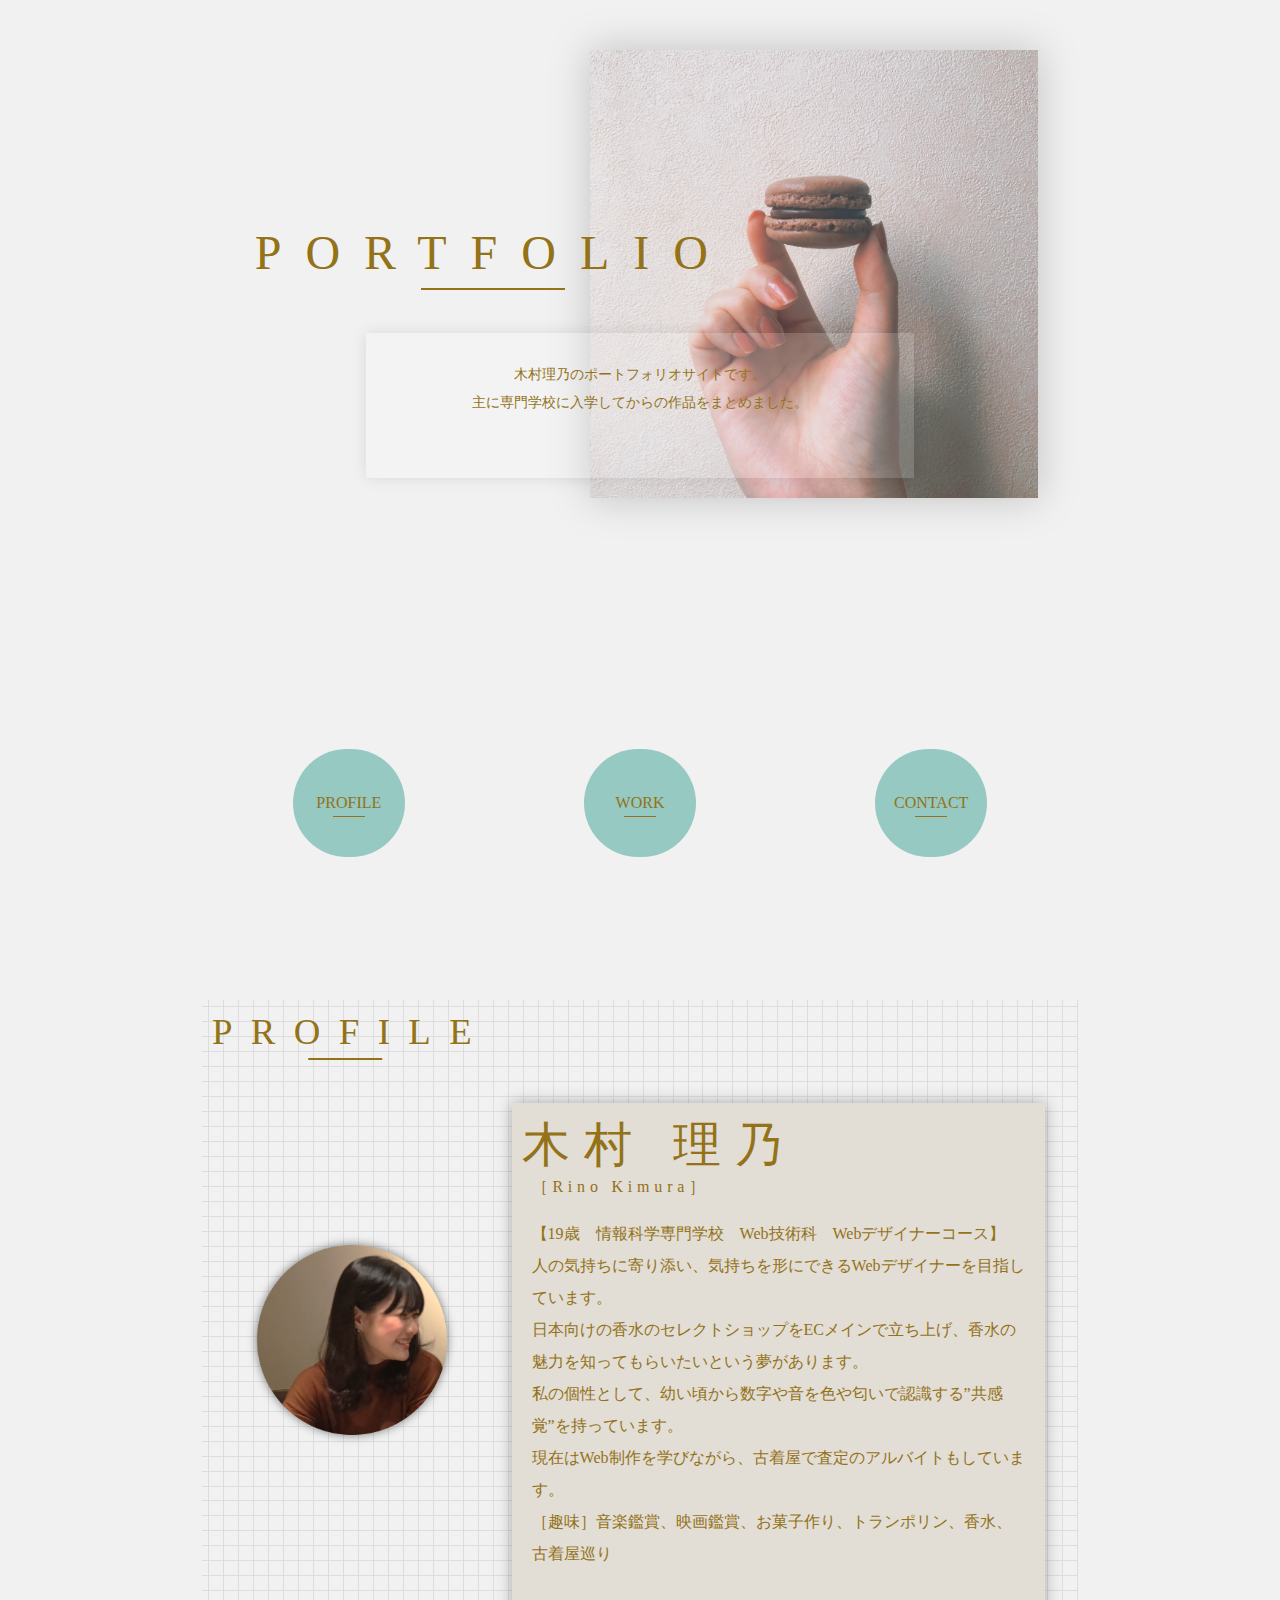
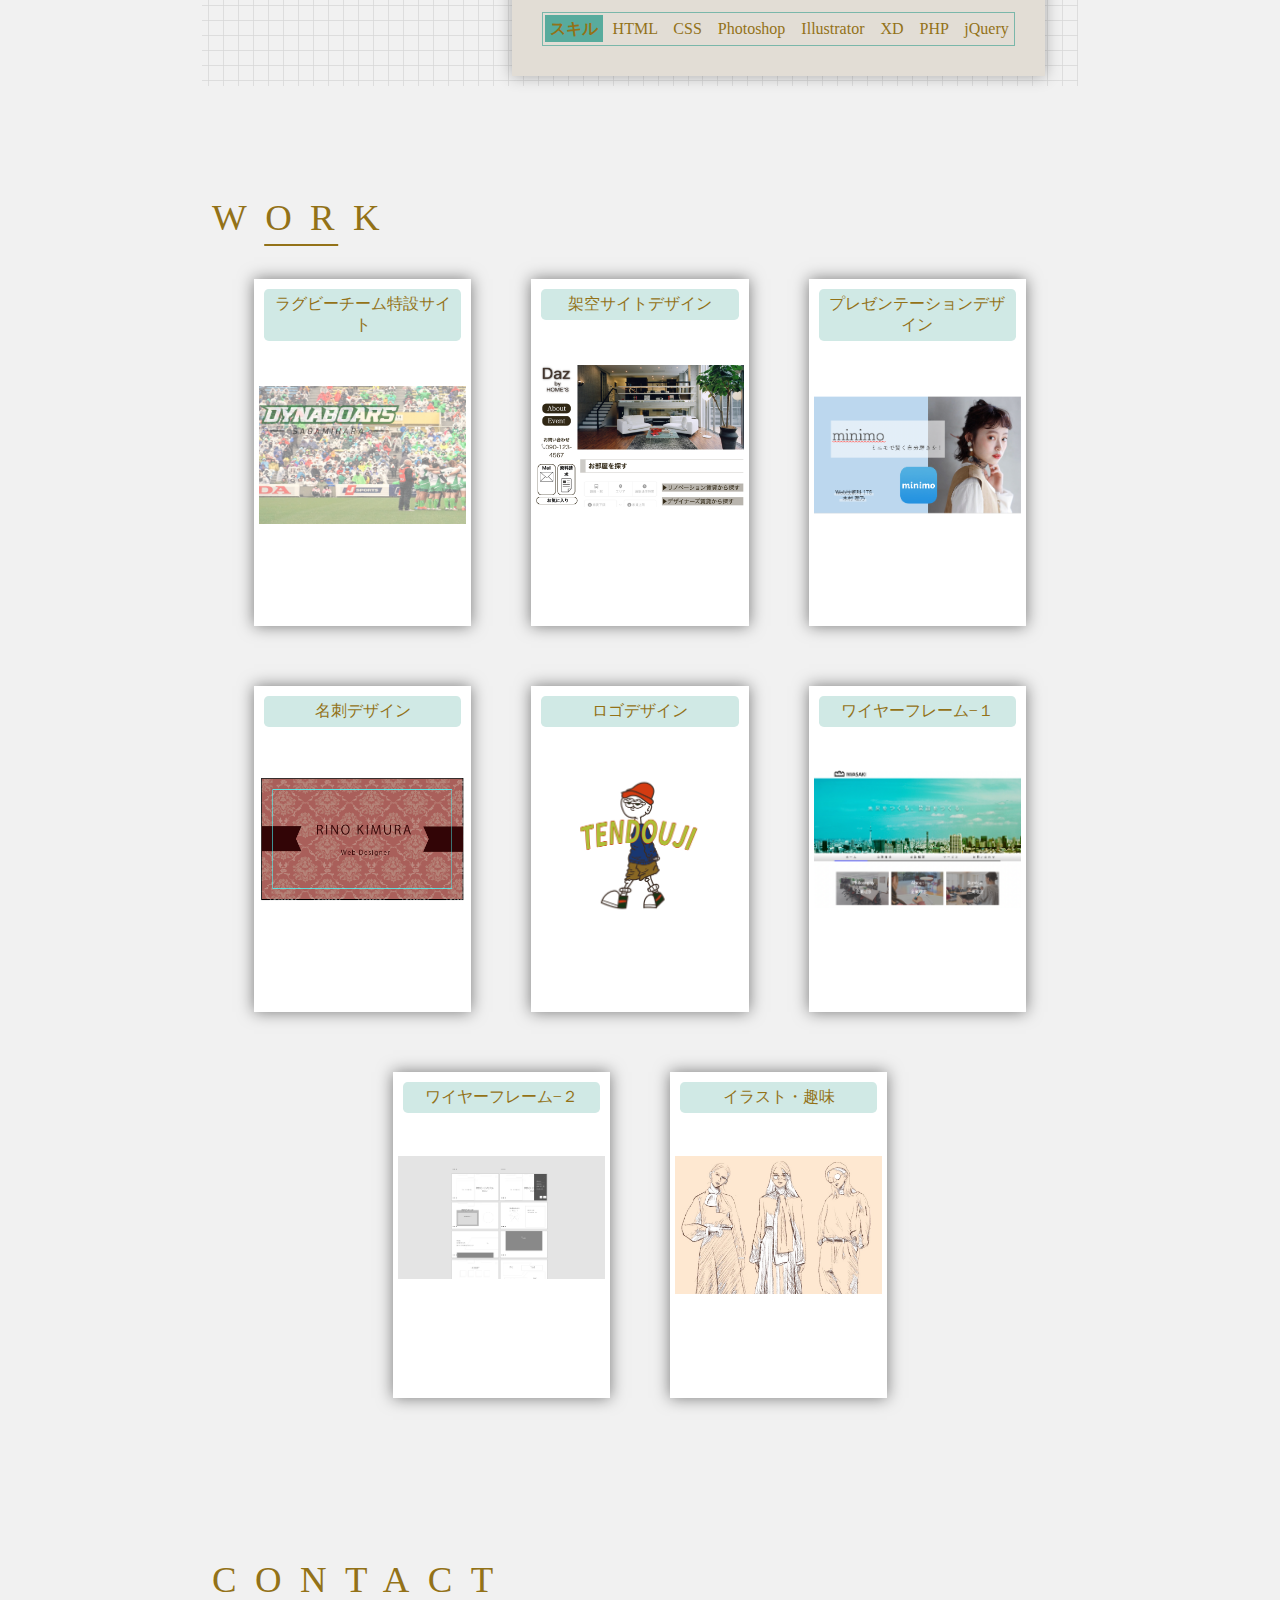
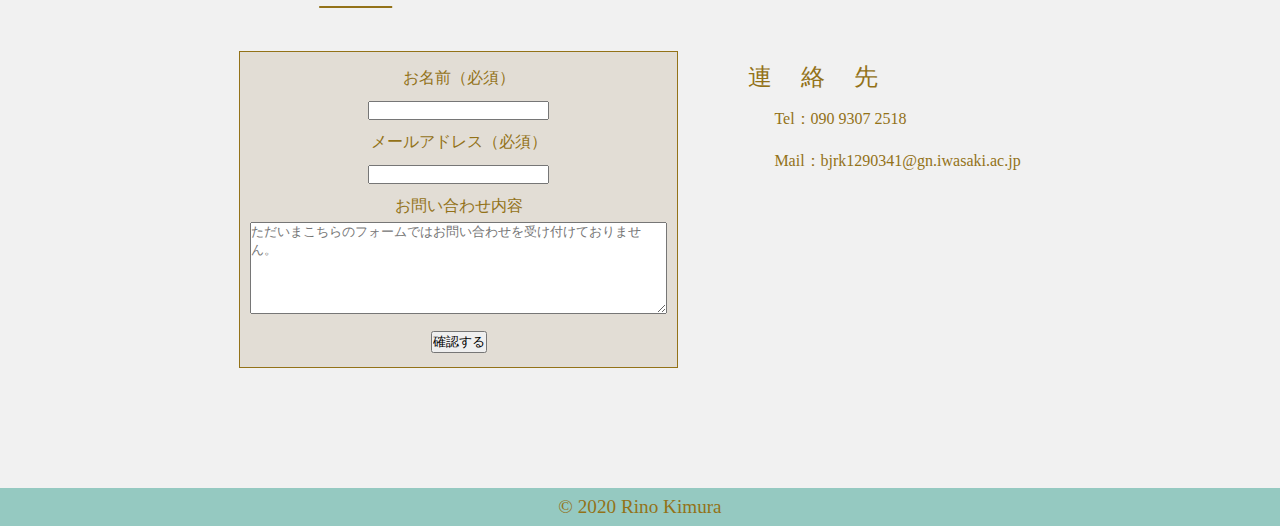
==== index.html @ 0512aa3a "Update index.html" ====
<!DOCTYPE html>
<html lang="ja">

<head>
    <meta charset="UTF-8">
    <title>PORTFOLIO</title>
    <meta name="viewport" content="width=device-width, initial-scale=1.0, maximum-scale=1.0, minimum-scale=1.0">

    <link rel="stylesheet" href="css/style.css" media="screen and (min-width:1024px)">
    <link rel="stylesheet" href="css/medium.css" media="screen and (min-width:480px) and (max-width:1024px)">
    <link rel="stylesheet" href="css/small.css" media="screen and (max-width:480px)">

    <script type="text/javascript" src="js/jquery-3.2.1.min.js"></script>
    <script type="text/javascript">
        $(function() {

            $('.content-box').each(function() {
                $(this).on('click', function() {
                    var target = $(this).data('target');
                    var modal = document.getElementById(target);
                    $(modal).fadeIn();
                    return false;
                });
            });
            $('.js-modal-close').on('click', function() {
                $('.js-modal').fadeOut();
                return false;
            });
        });
        $(function() {
            var topBtn = $('#gotop');
            topBtn.hide();
            $(window).scroll(function() {
                if ($(this).scrollTop() > 100) {
                    topBtn.fadeIn();
                } else {
                    topBtn.fadeOut();
                }
            });

        });
    </script>
</head>

<body>
    <div id="wrap">
        <div id="top">
            <h1>PORTFOLIO</h1>
            <img src="img/top.jpg" alt="トップ画像" class="topimg">
            <div class="top-content">
                <p>木村理乃のポートフォリオサイトです。<br>
                    主に専門学校に入学してからの作品をまとめました。</p>
            </div>
            <nav>
                <p><a href="#profile"><span>PROFILE</span></a></p>
                <p><a href="#work"><span>WORK</span></a></p>
                <p><a href="#contact"><span>CONTACT</span></a></p>

            </nav>
        </div>
        <div id="profile">
            <h2>PROFILE</h2>
            <div id="pimg">
                <img src="img/profile.png" alt="プロフィール画像">
            </div>
            <div id="about">
                <h3>木村 理乃</h3>
                <p class="ruby">［Rino Kimura］</p>
                <section>
                    <p>【19歳　情報科学専門学校　Web技術科　Webデザイナーコース】</p>
                    <p>人の気持ちに寄り添い、気持ちを形にできるWebデザイナーを目指しています。</p>
                    <p>日本向けの香水のセレクトショップをECメインで立ち上げ、香水の魅力を知ってもらいたいという夢があります。</p>
                    <p>私の個性として、幼い頃から数字や音を色や匂いで認識する”共感覚”を持っています。</p>
                    <p>現在はWeb制作を学びながら、古着屋で査定のアルバイトもしています。</p>
                    <p><span>［趣味］</span>音楽鑑賞、映画鑑賞、お菓子作り、トランポリン、香水、古着屋巡り</p><br>
                    <p class="skill"><strong class="min">スキル</strong>HTML　CSS　Photoshop　Illustrator　XD　PHP　jQuery</p>
                </section>
            </div>
        </div>
        <div id="work">
            <h2>WORK</h2>
            <div class="content">
                <div class="content-box" data-target="modal01">
                    <p>ラグビーチーム特設サイト</p>
                    <div class="content-item1">
                    </div>
                </div>
                <div class="content-box" data-target="modal02">
                    <p>架空サイトデザイン</p>
                    <div class="content-item2">
                    </div>
                </div>
                <div class="content-box" data-target="modal03">
                    <p>プレゼンテーションデザイン</p>
                    <div class="content-item3">
                    </div>
                </div>
                <div class="content-box" data-target="modal04">
                    <p>名刺デザイン</p>
                    <div class="content-item4">
                    </div>
                </div>
                <div class="content-box" data-target="modal05">
                    <p>ロゴデザイン</p>
                    <div class="content-item5">
                    </div>
                </div>
                <div class="content-box" data-target="modal06">
                    <p>ワイヤーフレーム−１</p>
                    <div class="content-item6">
                    </div>
                </div>
                <div class="content-box" data-target="modal07">
                    <p>ワイヤーフレーム−２</p>
                    <div class="content-item7">
                    </div>
                </div>
                <div class="content-box" data-target="modal08">
                    <p>イラスト・趣味</p>
                    <div class="content-item8">
                    </div>
                </div>
            </div>
        </div>
        <!--モーダルウィンドウ-->
        <div class="modal js-modal" id="modal01">
            <div class="modal__bg js-modal-close"></div>
            <div class="modal__content">
                <div class="modal__sub">
                    <h4>プロラグビーチームの特設サイト</h4>

                    <p>三菱重工ダイナボアーズ様にご依頼頂き、学生三人で制作しました。</p>
                    <hr>
                    <p class="subtitle">■　コンセプト　■</p>
                    <p>「今後のラグビー界を盛り上げるには」「観客動員数を増やすには」といったテーマで意見交換を行い、<strong>“若年層がラグビーを知りたくなるサイト”</strong>というコンセプトで制作を行いました。</p>
                    <p class="subtitle">■　意識したこと　■</p>
                    <p>実際に練習現場を見学させて頂き、選手に直接取材を行うなど、出来るだけ現場の雰囲気を直接知ることを心がけました。
                        <br>”仕事”として取材からウェブ制作を行ったことで働く自分の姿がはっきりと見え、この制作を通して、Webデザイナーになりたいと思うようになりました。</p>
                    <p class="caution">＊スクリーンショットが長いので是非リンク先でご覧ください</p>
                    <p><a href="http://dynaboarsiwasaki.com/">サイトへ移動</a></p>
                    <aside>
                        制作期間：約1ヶ月（サイト制作のみで合計４０時間）<br>
                        使用ソフト：PhotoScape X <br>
                        エディター：Brackets
                    </aside>
                </div>
                <div class="modal__img dyna">
                    <img src="img/dynascs.png" alt="">
                </div>

            </div>
        </div>
        <div class="modal js-modal" id="modal02">
            <div class="modal__bg js-modal-close"></div>
            <div class="modal__content">
                <div class="modal__sub">
                    <h4>架空不動産物件紹介サイト</h4>

                    <p>初めて制作した架空の不動産のホームページです。
                        <br>デザイナーズ物件をメインに取り扱う会社であると想定して作りました。</p>
                    <hr>
                    <p class="subtitle">■　コンセプト　■
                    </p>
                    <p>デザイナーズ物件に対して敷居が高い、高級なイメージがありますが賃貸で一人暮らしの価格帯をおすすめしたかったのでカジュアルな雰囲気に仕上げました。</p>
                    <p class="subtitle">■　頑張ったこと　■</p>
                    <p>大手不動産会社のホームページだけでなく様々なジャンルの不動産紹介サイトを見て研究し、膨大な情報を見やすく、興味を引けるようなデザインを目指しました。</p>

                    <p><a href="sample-site/index.html">HTMLを開く</a></p>

                    <aside>制作期間：3日<br>
                        使用ソフト：PhotoShop　<br>Illustrator
                        エディター：Brackets
                    </aside>
                </div>
                <div class="modal__img sample-site"></div>
            </div>
        </div>
        <div class="modal js-modal" id="modal03">
            <div class="modal__bg js-modal-close"></div>
            <div class="modal__content">
                <div class="modal__sub">
                    <h4>プレゼンスライドデザイン</h4>

                    <p>「ミニモ」（安くサロン予約ができるサービス）のプレゼンテーションのために制作したものです。
                        <br>ヘビーユーザーの私が是非、お勧めしたい部分をわかりやすくまとめました。</p>
                    <hr>
                    <p class="subtitle">■　意識したこと　■</p>
                    <p>スライドはあくまで補助であり、情報を端的に、効率よく表示することを意識して作りました。
                        <br>”気付き”を一筋の光のように再現してみたり、言葉とデザインの共通性、再現にも着目し、デザインしました。</p>
                    <p><a href="presentation.pdf"> PDFで開く</a></p>

                    <aside>制作期間：１週間
                        使用ソフト：PhotoShop　Illustrator　PowerPoint
                    </aside>
                </div>
                <div class="modal__img presen"></div>
            </div>
        </div>
        <div class="modal js-modal" id="modal04">
            <div class="modal__bg js-modal-close"></div>
            <div class="modal__content">
                <div class="modal__sub">
                    <h4>名刺デザイン</h4>

                    <p>ウェブデザイナーとして働く自分を想定し、<br>イギリスの紅茶の缶をイメージした名刺をデザインしました。</p>
                    <hr>
                    <p class="subtitle">■　込めた思い　■</p>
                    <p>デザインは、視覚的なものではありますが色や形などから連想される香りや情景、空気感などを伝えられるものだと思っています。<br>紅茶の缶の蓋を開けて香りを楽しみたいと思うように、名刺を見て、もっと私を知りたいと思っていただけたらいいなという思いでデザインしました。</p>

                    <aside>制作期間：２時間程度<br>
                        使用ソフト：Illustrator</aside>
                </div>
                <div class="modal__img meishi"></div>
            </div>
        </div>
        <div class="modal js-modal" id="modal05">
            <div class="modal__bg js-modal-close"></div>
            <div class="modal__content">
                <div class="modal__sub">
                    <h4>ロゴデザイン</h4>

                    <p>私の好きなバンドのロゴとオリジナルキャラクターを作りました。</p>
                    <hr>
                    <p class="subtitle">■　難しかったこと　■</p>
                    <p>Illustratorを使ってイラストを書くのがこんなに大変だと思っておらず、線の隙間や、洋服のしなやかな曲線を表現するのが難しかったです。
                        <br>ビビットよりな色を多めに使うために、トーンの調整を行い、統一感が出るよう意識しました。</p>

                    <aside>制作期間：４時間程度<br>
                        使用ソフト：Illustrator</aside>
                </div>
                <div class="modal__img logo"></div>
            </div>
        </div>
        <div class="modal js-modal" id="modal06">
            <div class="modal__bg js-modal-close"></div>
            <div class="modal__content">
                <div class="modal__sub">
                    <h4>サイトデザイン<br>（ワイヤーフレーム）</h4>

                    <p>架空の会社のホームページをデザインし、ワイヤーフレームを制作しました。</p>
                    <hr>
                    <p class="subtitle">■　意識したこと　■</p>
                    <p>納品することを想定しながら、
                        ズレが無いよう細かくガイドを設定し、レイヤーのグループ分けなど他の人から見てもわかりやすい構成で作ることを心がけました。</p>
                    <p class="subtitle">■　気づいたこと　■</p>
                    <p>今までのわたしのサイト制作は、なんとなくデザインし、なんとなくコーディングしており、余白への意識が薄かったと実感しました。</p>

                    <aside>制作期間：1ヶ月（作業時間は１０時間程度）<br>
                        使用ソフト：Photoshop</aside>
                </div>
                <div class="modal__img wireframe"></div>
            </div>
        </div>
        <div class="modal js-modal" id="modal07">
            <div class="modal__bg js-modal-close"></div>
            <div class="modal__content">
                <div class="modal__sub">
                    <h4>サイトデザイン<br>（ワイヤーフレーム）</h4>
                    <hr>
                    <p>ポートフォリオサイトの初期のデザイン案です。<br>モバイルの普及率が高まっていく中で、スマートフォンでサイトを見ることを想定し、モバイル版をメインにデザインしました。</p>
                    <p class="subtitle">■　難しかったこと　■</p>
                    <p>レスポンシブを意識して作りましたが、見やすさ、使いやすさなどうまくいかな部分が多く、まだまだ知識も理解も不足していると実感しました。
                        <br>これに沿って作ればレスポンシブになるというフレームをまずつかみ、慣れてきたら自分なりの表現でレスポンシブサイトを手掛けられたらなと思っています。</p>

                    <aside>制作期間：２週間<br>
                        使用ソフト：Photoshop　XD</aside>
                </div>
                <div class="modal__img xd">
                    <img src="img/xdscs.png" alt="">
                    <img src="img/xdpc.png" alt="">
                </div>
            </div>
        </div>
        <div class="modal js-modal" id="modal08">
            <div class="modal__bg js-modal-close"></div>
            <div class="modal__content">
                <div class="modal__sub">
                    <h4>趣味</h4>
                    <hr>

                    <p class="subtitle">　■　絵を描くこと　■</p>
                    <p>iPhoneで好きなモデルさんをイメージしながら指描きで制作しました。<br>３人とも系統は違いますが私の憧れなので描いてい楽しかったです。
                        使用ソフト：アイビスペイント</p>

                    <p class="subtitle">■　お菓子を作ること　■</p>
                    <p>特にマカロンが大好きなのですが繊細なお菓子なので完璧に仕上げるのが難しく、試行錯誤しながら、すでに40回はチャレンジしています。<br>温度・湿度を考慮しながら毎度少しずつレシピを変えたり、反省点や次に生かせることをまとめたレシピノートを作っています。</p>

                    <p class="subtitle">■　香水　■</p>
                    <p>今はまだたくさん持っているわけではありませんが今後、香水のための大きいショーケースを買ってコレクションするのが夢です。<br>この写真はディプティックというブランドの香水です。<br>爽快感がありながらもどこか影のある、物憂げなこの香水の香りを再現するために彩度は低めにしました。</p>
                </div>
                <div class="modal__img hobby">
                    <img src="img/hobby.JPG" width="400" height="400" alt="">
                    <img src="img/hobby2.jpg" width="400" height="400" alt="">
                    <img src="img/hobby3.JPG" width="400" height="400" alt="">
                </div>
            </div>
        </div>

        <div id="contact">
            <h2>CONTACT</h2>
            <div id="contact-content">
                <div class="form">
                    <form action="#">
                        <p><label>お名前（必須）<br>
                                <input type="text" name="name" required></label></p>
                        <p><label>メールアドレス（必須）<br>
                                <input type="email" name="mail" required></label></p>
                        <p><label>お問い合わせ内容<br>
                                <textarea name="comment" rows="6" cols="50" placeholder="ただいまこちらのフォームではお問い合わせを受け付けておりません。"></textarea></label></p>
                        <p><input type="submit" value="確認する"></p>
                    </form>
                </div>
                <div id="adress">
                    <p class="adtitle">連絡先</p>

                    <p class="adcontent">Tel：090 9307 2518</p>
                    <p class="adcontent">Mail：bjrk1290341@gn.iwasaki.ac.jp</p>

                </div>
            </div>
        </div>
        <div id="gotop">
            <a href="#top"> 〉</a>
        </div>
    </div>

    <footer>
        <p class="copyright">&copy; 2020 Rino Kimura</p>
    </footer>
</body></html>
---- css/style.css ----
@charset"utf-8";



/*リセット*/
* {
    margin: 0;
    padding: 0;
}

html {
    scroll-behavior: smooth
}

body {
    background-color: #f1f1f1;
    color: #937218;
    font-family: 'Times New Roman';
}



/*中枠*/
#wrap {
    margin: 0 15%;
}

/*トップページ設定*/
#top {
    height: 100vh;
    position: relative;
}

.topimg {
    display: block;
    position: absolute;
    right: 0;
    width: 50%;
    height: auto;
    margin: 50px;
    filter: drop-shadow(0px 0px 20px rgba(0, 0, 0, .2));

}

h1 {
    width: auto;
    position: absolute;
    z-index: 10;
    top: 25vh;
    left: 7%;
    font-size: 3em;
    font-weight: 100;
    letter-spacing: 0.5em;
}

h1:before {
    content: '';
    position: absolute;
    left: 50%;
    bottom: -10px;
    display: inline-block;
    width: 3em;
    height: 2px;
    -moz-transform: translateX(-50%);
    -webkit-transform: translateX(-50%);
    -ms-transform: translateX(-50%);
    transform: translate(-50%);
    background-color: #937218;
}

.top-content {
    position: relative;
    z-index: 100;
    width: 60%;
    height: 15%;
    top: 37vh;
    background-color: rgba(255, 255, 255, 0.15);
    text-align: center;
    font-size: 0.9em;
    margin: 0 auto;
    padding: 5px;
    box-shadow: 0px 0px 15px rgba(0, 0, 0, .1);

}

.top-content p {
    position: relative;
    margin-top: 4%;
    font-family: 'ヒラギノ明朝 Pro W3';
    line-height: 2em;
}

nav {
    position: relative;
    top: 66vh;
    height: 8em;
    line-height: 6.8em;
    display: flex;
    justify-content: center;
    padding: 0;
    margin: 0;
}

nav p {
    position: relative;
    text-align: center;
    background-color: rgba(54, 159, 142, 0.49);
    width: 7em;
    margin: 10px 10%;
    border-radius: 5em;

}

nav p:hover {
    background-color: rgba(49, 88, 82, 0.49);
    transition: 0.5s;
    filter: drop-shadow(0px 0px 8px rgba(0, 0, 0, .3));
}

nav a {
    text-decoration: none;
    color: #937218;
}

nav p :before {
    content: '';
    position: absolute;
    left: 50%;
    bottom: 37%;
    display: inline-block;
    width: 2em;
    height: 1px;
    -moz-transform: translateX(-50%);
    -webkit-transform: translateX(-50%);
    -ms-transform: translateX(-50%);
    transform: translate(-50%);
    background-color: #937218;

}

/*プロフィール設定*/
#profile {
    margin: 100px 10px 10px 10px;
    padding: 10px;
    background-image: url(../img/aboutbgi.png);
}

h2 {
    position: relative;
    font-size: 2.3em;
    font-weight: 100;
    letter-spacing: 0.5em;
    display: inline;
}

h2:before {
    content: '';
    position: absolute;
    left: 48%;
    bottom: -20%;
    display: inline-block;
    width: 2em;
    height: 2px;
    -moz-transform: translateX(-50%);
    -webkit-transform: translateX(-50%);
    -ms-transform: translateX(-50%);
    transform: translate(-50%);
    background-color: #937218;

}

#profile img {
    display: block;
    position: absolute;
    left: 20%;
    transform: translateY(100%);
    width: 15%;
    filter: drop-shadow(0px 0px 5px rgba(0, 0, 0, .5));
}


#about {
    background-color: #e2ddd5;
    width: 60%;
    height: 65%;
    position: relative;
    left: 35%;
    padding: 10px;
    margin-top: 50px;
    box-shadow: 0px 0px 15px rgba(0, 0, 0, .3);

}

h3 {
    font-family: 'ヒラギノ明朝 Pro W3';
    font-weight: 100;
    font-size: 3em;
    letter-spacing: 0.3em;
}

.ruby {
    letter-spacing: 0.3em;
    margin-bottom: 10px;
    margin-left: 10px;
}

section {
    font-family: 'ヒラギノ明朝 Pro W3';
    line-height: 2em;
    padding: 10px;
}

.skill {
    font-family: 'ヒラギノ明朝 Pro W3';
    margin: 10px;
    border: 1px solid rgba(54, 159, 142, 0.60);
}

.min {
    padding: 5px;
    background-color: rgba(54, 159, 142, 0.80);
    margin-right: 10px;
    margin-left: 2px;
}

/*ワーク設定*/

#work {
    margin: 100px 10px 10px 10px;
    padding: 10px;
}

.content {
    margin: 10px;
    display: flex;
    flex-wrap: wrap;
    justify-content: center;
}

.content-box {
    background-color: #fff;
    font-family: 'ヒラギノ明朝 Pro W3';
    width: 26%;
    margin: 30px;
    box-shadow: 0px 0px 15px rgba(0, 0, 0, .5);
}

.content-box p {
    background-color: rgba(54, 159, 142, 0.23);
    text-align: center;
    padding: 5px;
    margin: 10px;
    border-radius: .3em;
}

.content-item1,
.content-item2,
.content-item3,
.content-item4,
.content-item5,
.content-item6,
.content-item7,
.content-item8 {
    height: 30vh;
    background-size: contain;
    background-repeat: no-repeat;
    margin: 5px;
    position: relative;
    top: 10%;
}

.content-item1 {

    background-image: url(../img/dyna.png);

}

.content-item2 {

    background-image: url(../img/samplesite.png);

}

.content-item3 {

    background-image: url(../img/presen.png);

}

.content-item4 {

    background-image: url(../img/meishi.png);
}

.content-item5 {

    background-image: url(../img/tendouji.png);

}

.content-item6 {

    background-image: url(../img/wireframe.png);

}

.content-item7 {

    background-image: url(../img/xd.png);

}

.content-item8 {

    background-image: url(../img/hobby0.png);

}

/*モーダルウィンドウ設定*/
.modal {
    display: none;
    z-index: 100;
    height: 100vh;
    position: fixed;
    top: 0;
    left: 0;
    width: 100vw;
}

.modal__bg {
    background: rgba(0, 0, 0, 0.6);
    height: 100vh;
    position: absolute;
    width: 100%;
}

.modal__content {
    background: #f1f1f1;
    position: absolute;
    left: 50%;
    top: 50%;
    transform: translate(-50%, -50%);
    width: 60%;
    height: 90vh;
    overflow: scroll;
    display: flex;
    justify-content: center;
}

.modal__sub {
    height: 100%;
    width: 40%;
    padding: 10px;
    margin: 10px 0px 10px 10px;
    font-family: 'ヒラギノ明朝 Pro W3';

}

h4 {
    text-align: center;
    font-size: 1.3em;
    margin: 10px;
}

.subtitle {
    text-align: center;

}

.modal__sub p {
    line-height: 1.8em;
    padding: 10px;
}

.caution {
    font-size: 0.8em;
}

.modal__sub p a {
    text-decoration: none;
    color: #937218;
    background-color: rgba(54, 159, 142, 0.23);
    padding: 10px;
    border-radius: 0.5em;
}

.modal__sub p a:hover {
    background-color: rgba(49, 88, 82, 0.49);
    transition: 0.5s;
    filter: drop-shadow(0px 0px 8px rgba(0, 0, 0, .3));
}

aside {
    margin: 10px;
    padding: 5px;
    background-color: #e2ddd5;
}

.modal__img {
    width: 50%;
    padding: 10px;
    margin: 15px;
    height: 100%;
}

.dyna,
.sample-site,
.presen,
.meishi,
.logo,
.wireframe,
.xd,
.hobby {
    background-size: contain;
    background-repeat: no-repeat;
    position: relative;
    top: 50%;
    left: 50%;
    transform: translate(-75%, -50%);
}

.dyna {
    transform: translate(-95%, -50%);
}

.dyna img {
    width: 80%;
}

.sample-site {
    background-image: url(../img/samplescs.png);
}

.presen {
    background-image: url(../img/presenscs.png);
}

.meishi {
    background-image: url(../img/meishiscs.jpg);
    transform: translate(-95%, -45%);
}

.logo {
    background-image: url(../img/tendouji.png);
    transform: translate(-95%, -25%);
}

.wireframe {
    background-image: url(../img/wireframescs.png);
    transform: translate(-95%, -40%);
}

.xd {
    transform: translate(-95%, -45%);
    display: flex;
    justify-content: center;
}

.xd img {
    width: 50%;
    margin: 10px;
    height: 75vh;
}

.hobby {
    transform: translate(-95%, -45%);
}

.hobby img {
    margin: 10px;
}

#modal08 .subtitle,
#modal08 .p {
    margin: 20% 0;
}


/*問い合わせ設定*/

#contact {
    margin: 100px 10px 100px 10px;
    padding: 10px;
}

#contact-content {
    display: flex;
    justify-content: center;
}

form {
    font-family: 'ヒラギノ明朝 Pro W3';
    border: 1px solid #937218;
    margin: 50px 10px 10px 10px;
    padding: 10px;
    text-align: center;
    line-height: 2em;
    background-color: #e2ddd5;
}

#adress {
    position: relative;
    font-family: 'ヒラギノ明朝 Pro W3';
    margin: 50px 10px 10px 50px;
    padding: 10px;
    line-height: 2em;
}

.adtitle {
    font-size: 1.5em;
    letter-spacing: 1.2em;
}

.adcontent {
    text-indent: 1em;
    margin: 10px;
}

/*トップに戻るボタン*/
#gotop {
    width: 70px;
    height: 70px;
    background-color: rgba(54, 159, 142, 0.49);
    border-radius: 40px;
    position: fixed;
    top: 75vh;
    right: 7vw;
    transform: rotate(-90deg);

}

#gotop a {
    margin-left: 25px;
    font-size: 3em;
    color: #937218;
    text-decoration: none;
}

#gotop:hover {
    background-color: rgba(49, 88, 82, 0.49);
    transition: 0.5s;
    filter: drop-shadow(0px 0px 8px rgba(0, 0, 0, .3));
}

/*フッター設定*/

footer {
    background-color: rgba(54, 159, 142, 0.49);
    text-align: center;
    line-height: 2em;
    font-size: 1.2em;
}
---- css/medium.css ----
@charset"utf-8";



/*リセット*/
* {
    margin: 0;
    padding: 0;
}

html {
    scroll-behavior: smooth
}

body {
    background-color: #f1f1f1;
    color: #937218;
    font-family: 'Times New Roman';
}



/*中枠*/
#wrap {
    margin: 0 5%;
}

/*トップページ設定*/
#top {
    height: 100vh;
    position: relative;
}

.topimg {
    display: block;
    position: absolute;
    right: 0;
    width: 50%;
    height: auto;
    margin: 50px;
    filter: drop-shadow(0px 0px 20px rgba(0, 0, 0, .2));
}

h1 {
    width: auto;
    position: absolute;
    z-index: 10;
    top: 25vh;
    left: 7%;
    font-size: 3em;
    font-weight: 100;
    letter-spacing: 0.5em;
}

h1:before {
    content: '';
    position: absolute;
    left: 50%;
    bottom: -10px;
    display: inline-block;
    width: 3em;
    height: 2px;
    -moz-transform: translateX(-50%);
    -webkit-transform: translateX(-50%);
    -ms-transform: translateX(-50%);
    transform: translate(-50%);
    background-color: #937218;
}

.top-content {
    position: relative;
    z-index: 100;
    width: 60%;
    height: 7%;
    top: 40vh;
    background-color: rgba(255, 255, 255, 0.15);
    text-align: center;
    font-size: 0.3em;
    margin: 0 auto;
    padding: 5px;
    box-shadow: 0px 0px 15px rgba(0, 0, 0, .1);
}

.top-content p {
    position: relative;
    top: 15%;
    font-family: 'ヒラギノ明朝 Pro W3';
    line-height: 3em;
}

nav {
    position: relative;
    top: 66vh;
    height: 6.3em;
    line-height: 5.5em;
    display: flex;
    justify-content: center;
    padding: 0;
    margin: 0;
}

nav p {
    position: relative;
    text-align: center;
    background-color: rgba(54, 159, 142, 0.49);
    width: 5em;
    margin: 10px 15px;
    border-radius: 5em;
    line-height: 5em;
}


nav p:hover {
    background-color: rgba(49, 88, 82, 0.49);
    transition: 0.5s;
    filter: drop-shadow(0px 0px 8px rgba(0, 0, 0, .3));
}

nav a {
    text-decoration: none;
    color: #937218;
}

nav p :before {
    content: '';
    position: absolute;
    left: 50%;
    bottom: 34%;
    display: inline-block;
    width: 2em;
    height: 1px;
    -moz-transform: translateX(-50%);
    -webkit-transform: translateX(-50%);
    -ms-transform: translateX(-50%);
    transform: translate(-50%);
    background-color: #937218;

}

/*プロフィール設定*/

#profile {
    margin: 10px 10px 10px 10px;
    padding: 10px;
    background-image: url(../img/aboutbgi.png);
}

h2 {
    position: relative;
    font-size: 1.5em;
    font-weight: 100;
    letter-spacing: 0.5em;
    display: inline;
}

h2:before {
    content: '';
    position: absolute;
    left: 48%;
    bottom: -20%;
    display: inline-block;
    width: 2em;
    height: 2px;
    -moz-transform: translateX(-50%);
    -webkit-transform: translateX(-50%);
    -ms-transform: translateX(-50%);
    transform: translate(-50%);
    background-color: #937218;

}

#profile img {
    display: block;
    position: absolute;
    left: 11%;
    transform: translateY(30%);
    width: 23%;
    filter: drop-shadow(0px 0px 5px rgba(0, 0, 0, .5));
}

#about {
    background-color: #e2ddd5;
    width: 60%;
    height: 65%;
    position: relative;
    left: 35%;
    padding: 10px;
    margin-top: 50px;
    box-shadow: 0px 0px 15px rgba(0, 0, 0, .3);
}

h3 {
    font-family: 'ヒラギノ明朝 Pro W3';
    font-weight: 100;
    letter-spacing: 0.3em;
}

.ruby {
    font-size: .8em;
    letter-spacing: 0.3em;
    margin-bottom: 10px;

}

section {
    font-family: 'ヒラギノ明朝 Pro W3';
    padding: 10px;
    font-size: 0.5em;
    line-height: 2;
}

.skill {
    font-family: 'ヒラギノ明朝 Pro W3';
    padding: 5px;
    margin: 10px;
    border: 1px solid rgba(54, 159, 142, 0.60);
}

.min {
    display: block;
    text-align: center;
    padding: 1px;
    background-color: rgba(54, 159, 142, 0.80);
}


/*ワーク設定*/

#work {
    margin: 100px 10px 10px 10px;
    padding: 10px;
}

.content {
    margin: 10px;
    display: flex;
    flex-wrap: wrap;
    justify-content: center;
}

.content-box {
    background-color: #fff;
    font-family: 'ヒラギノ明朝 Pro W3';
    width: 40%;
    margin: 10px;
    box-shadow: 0px 0px 15px rgba(0, 0, 0, .5);
}

.content-box p {
    font-size: 0.5em;
    background-color: rgba(54, 159, 142, 0.23);
    text-align: center;
    padding: 2px;
    margin: 3px;
    border-radius: .5em;
}

.content-item1,
.content-item2,
.content-item3,
.content-item4,
.content-item5,
.content-item6,
.content-item7,
.content-item8 {
    height: 40vh;
    background-size: contain;
    background-repeat: no-repeat;
    margin: 5px;
    position: relative;
    top: 10%;
}

.content-item1 {

    background-image: url(../img/dyna.png);

}

.content-item2 {

    background-image: url(../img/samplesite.png);

}

.content-item3 {

    background-image: url(../img/presen.png);

}

.content-item4 {

    background-image: url(../img/meishi.png);
}

.content-item5 {

    background-image: url(../img/tendouji.png);

}

.content-item6 {

    background-image: url(../img/wireframe.png);

}

.content-item7 {

    background-image: url(../img/xd.png);

}

.content-item8 {

    background-image: url(../img/hobby0.png);

}

/*モーダルウィンドウ設定*/
.modal {
    display: none;
    z-index: 100;
    height: 100vh;
    position: fixed;
    top: 0;
    left: 0;
    width: 100vw;
}

.modal__bg {
    background: rgba(0, 0, 0, 0.6);
    height: 100vh;
    position: absolute;
    width: 100%;
}


.modal__content {
    background: #f1f1f1;
    position: absolute;
    left: 50%;
    top: 50%;
    transform: translate(-50%, -50%);
    width: 80%;
    height: 90vh;
    overflow: scroll;
    display: flex;
    justify-content: center;
}

.modal__sub {
    padding-top: 20%;
    height: 100%;
    width: 45%;
    padding: 5px;
    margin: 5px 0px 5px 5px;
    font-family: 'ヒラギノ明朝 Pro W3';
}

h4 {
    text-align: center;
    font-size: 0.7em;
    margin: 5px;
}

.subtitle {
    font-size: .5em;
    text-align: center;

}

#modal01 .modal__sub {
    padding: 10px;
}


.modal__sub p {
    line-height: 3em;
    padding: 10px;
    font-size: 0.3em;
}

.modal__sub p a {
    font-size: 0.em;
    text-decoration: none;
    color: #937218;
    background-color: rgba(54, 159, 142, 0.23);
    padding: 10px;
    border-radius: 0.4em;
}

.modal__sub p a:hover {
    background-color: rgba(49, 88, 82, 0.49);
    transition: 0.5s;
    filter: drop-shadow(0px 0px 8px rgba(0, 0, 0, .3));
}

aside {
    font-size: 0.3em;
    margin: 10px;
    padding: 5px;
    background-color: #e2ddd5;
}

.modal__img {
    width: 50%;
    padding: 10px;
    margin: 15px;
    height: 100%;
}

.dyna,
.sample-site,
.presen,
.meishi,
.logo,
.wireframe,
.xd,
.hobby {
    background-size: contain;
    background-repeat: no-repeat;
    position: relative;
    top: 50%;
    left: 50%;
    transform: translate(-75%, -50%);
}

.dyna {
    transform: translate(-95%, -50%);
}

.dyna img {
    width: 90%;
}

.sample-site {
    background-image: url(../img/samplescs.png);
    transform: translate(-100%, -45%);

}

.presen {
    background-image: url(../img/presenscs.png);
    transform: translate(-100%, -50%);
}

.meishi {
    background-image: url(../img/meishiscs.jpg);
    transform: translate(-100%, -45%);
}

.logo {
    background-image: url(../img/tendouji.png);
    transform: translate(-95%, -30%);
}

.wireframe {
    background-image: url(../img/wireframescs.png);
    transform: translate(-100%, -40%);
}

.xd {
    transform: translate(-100%, -52%);
}

.xd img {
    width: 90%;
    margin: 10px;
    height: 70vh;
}

.hobby {
    transform: translate(-100%, -45%);
}

.hobby img {
    width: 100%;
    height: 30%;
}



/*問い合わせ設定*/

#contact {
    margin: 100px 10px 100px 10px;
    padding: 10px;
}

#contact-content {
    display: flex;
    justify-content: center;
}

form {
    font-family: 'ヒラギノ明朝 Pro W3';
    border: 1px solid #937218;
    margin: 50px 5px 5px;
    padding: 5px;
    text-align: center;
    line-height: 4em;
    background-color: #e2ddd5;
    font-size: .3em;
}

textarea {
    width: 90%;
}

#adress {
    position: relative;
    font-family: 'ヒラギノ明朝 Pro W3';
    margin: 50px 5px 5px 10px;
    padding: 5px;
    line-height: 2em;
}


.adtitle {
    font-size: 1em;
    letter-spacing: 1.2em;
}

.adcontent {
    font-size: .3em;
    text-indent: 1em;
    margin: 10px;
}

/*トップに戻るボタン*/
#gotop {
    width: 50px;
    height: 50px;
    background-color: rgba(54, 159, 142, 0.49);
    border-radius: 25px;
    position: fixed;
    top: 80vh;
    right: 5vw;
    transform: rotate(-90deg);

}

#gotop a {
    margin-left: 20px;
    font-size: 2em;
    color: #937218;
    text-decoration: none;
}

#gotop:hover {
    background-color: rgba(49, 88, 82, 0.49);
    transition: 0.5s;
    filter: drop-shadow(0px 0px 8px rgba(0, 0, 0, .3));
}

/*フッター設定*/

footer {
    background-color: rgba(54, 159, 142, 0.49);
    text-align: center;
    line-height: 2em;
    font-size: 1em;
}
---- css/small.css ----
@charset"utf-8";



/*リセット*/
* {
    margin: 0;
    padding: 0;
}

html {
    scroll-behavior: smooth
}

body {
    background-color: #f1f1f1;
    color: #937218;
    font-family: 'Times New Roman';
}



/*中枠*/
#wrap {
    margin: 0 5%;
}

/*トップページ設定*/
#top {
    height: 100vh;
    position: relative;
}

.topimg {
    width: 50%;
    margin: px;
    top: 40%;
    transform: translate(-50%, -50%);
    display: block;
    position: absolute;
    right: 0;
    height: auto;
    filter: drop-shadow(0px 0px 20px rgba(0, 0, 0, .2));

}

h1 {
    width: auto;
    position: absolute;
    z-index: 10;
    top: 12%;
    left: 50%;
    transform: translate(-50%, -50%);
    font-weight: 100;
    letter-spacing: 0.5em;

}

h1:before {
    content: '';
    position: absolute;
    left: 50%;
    bottom: -10px;
    display: inline-block;
    width: 3em;
    height: 2px;
    -moz-transform: translateX(-50%);
    -webkit-transform: translateX(-50%);
    -ms-transform: translateX(-50%);
    transform: translate(-50%);
    background-color: #937218;
}

.top-content {
    position: relative;
    z-index: 100;
    width: 60%;
    top: 60vh;
    background-color: rgba(255, 255, 255, 0.15);
    text-align: center;
    font-size: 0.3em;
    margin: 0 auto;
    padding: 5px;
    box-shadow: 0px 0px 15px rgba(0, 0, 0, .1);
}

.top-content p {
    position: relative;
    top: 15%;
    font-family: 'ヒラギノ明朝 Pro W3';
    line-height: 3em;
}

nav {
    position: relative;
    top: 66vh;
    height: 6.3em;
    line-height: 5.5em;
    display: flex;
    justify-content: center;
    padding: 0;
    margin: 0;
}

nav p {
    position: relative;
    text-align: center;
    background-color: rgba(54, 159, 142, 0.49);
    width: 5em;
    margin: 10px 15px;
    border-radius: 5em;
    line-height: 5em;
}


nav p:hover {
    background-color: rgba(49, 88, 82, 0.49);
    transition: 0.5s;
    filter: drop-shadow(0px 0px 8px rgba(0, 0, 0, .3));
}

nav a {
    text-decoration: none;
    color: #937218;
}

nav p :before {
    content: '';
    position: absolute;
    left: 50%;
    bottom: 34%;
    display: inline-block;
    width: 2em;
    height: 1px;
    -moz-transform: translateX(-50%);
    -webkit-transform: translateX(-50%);
    -ms-transform: translateX(-50%);
    transform: translate(-50%);
    background-color: #937218;

}

/*プロフィール設定*/

#profile {
    margin: 10px 10px 10px 10px;
    padding: 10px;
    background-image: url(../img/aboutbgi.png);
}

h2 {
    position: relative;
    font-size: 1.5em;
    font-weight: 100;
    letter-spacing: 0.5em;
    display: inline;
}

h2:before {
    content: '';
    position: absolute;
    left: 48%;
    bottom: -20%;
    display: inline-block;
    width: 2em;
    height: 2px;
    -moz-transform: translateX(-50%);
    -webkit-transform: translateX(-50%);
    -ms-transform: translateX(-50%);
    transform: translate(-50%);
    background-color: #937218;

}

#profile img {
    display: block;
    position: absolute;
    left: 11%;
    transform: translateY(70%);
    width: 23%;
    filter: drop-shadow(0px 0px 5px rgba(0, 0, 0, .5));
}

#about {
    background-color: #e2ddd5;
    width: 60%;
    height: 65%;
    position: relative;
    left: 35%;
    padding: 10px;
    margin-top: 50px;
    box-shadow: 0px 0px 15px rgba(0, 0, 0, .3);
}

h3 {
    font-family: 'ヒラギノ明朝 Pro W3';
    font-weight: 100;
    letter-spacing: 0.3em;
}

.ruby {
    font-size: .8em;
    letter-spacing: 0.3em;
    margin-bottom: 10px;

}

section {
    font-family: 'ヒラギノ明朝 Pro W3';
    padding: 10px;
    font-size: 0.5em;
    line-height: 2;
}

.skill {
    font-family: 'ヒラギノ明朝 Pro W3';
    padding: 5px;
    margin: 10px;
    border: 1px solid rgba(54, 159, 142, 0.60);
}

.min {
    display: block;
    text-align: center;
    padding: 1px;
    background-color: rgba(54, 159, 142, 0.80);
}


/*ワーク設定*/

#work {
    margin: 100px 10px 10px 10px;
    padding: 10px;
}

.content {
    margin: 10px;
    display: flex;
    flex-wrap: wrap;
    justify-content: center;
}

.content-box {
    background-color: #fff;
    font-family: 'ヒラギノ明朝 Pro W3';
    width: 40%;
    margin: 10px;
    box-shadow: 0px 0px 15px rgba(0, 0, 0, .5);
}

.content-box p {
    font-size: 0.5em;
    background-color: rgba(54, 159, 142, 0.23);
    text-align: center;
    padding: 2px;
    margin: 3px;
    border-radius: .5em;
}

.content-item1,
.content-item2,
.content-item3,
.content-item4,
.content-item5,
.content-item6,
.content-item7,
.content-item8 {
    height: 15vh;
    background-size: contain;
    background-repeat: no-repeat;
    margin: 5px;
    position: relative;
    top: 10%;
}

.content-item1 {

    background-image: url(../img/dyna.png);

}

.content-item2 {

    background-image: url(../img/samplesite.png);

}

.content-item3 {

    background-image: url(../img/presen.png);

}

.content-item4 {

    background-image: url(../img/meishi.png);
}

.content-item5 {

    background-image: url(../img/tendouji.png);

}

.content-item6 {

    background-image: url(../img/wireframe.png);

}

.content-item7 {

    background-image: url(../img/xd.png);

}

.content-item8 {

    background-image: url(../img/hobby0.png);

}

/*モーダルウィンドウ設定*/
.modal {
    display: none;
    z-index: 100;
    height: 100vh;
    position: fixed;
    top: 0;
    left: 0;
    width: 100vw;
}

.modal__bg {
    background: rgba(0, 0, 0, 0.6);
    height: 100vh;
    position: absolute;
    width: 100%;
}


.modal__content {
    background: #f1f1f1;
    position: absolute;
    left: 50%;
    top: 50%;
    transform: translate(-50%, -50%);
    width: 80%;
    height: 90vh;
    overflow: scroll;
    display: flex;
    justify-content: center;
}

.modal__sub {
    padding-top: 20%;
    height: 100%;
    width: 45%;
    padding: 5px;
    margin: 5px 0px 5px 5px;
    font-family: 'ヒラギノ明朝 Pro W3';
}

h4 {
    text-align: center;
    font-size: 0.7em;
    margin: 5px;
}

.subtitle {
    font-size: .5em;
    text-align: center;

}

#modal01 .modal__sub {
    padding: 10px;
}


.modal__sub p {
    line-height: 3em;
    padding: 10px;
    font-size: 0.3em;
}

.modal__sub p a {
    font-size: 0.em;
    text-decoration: none;
    color: #937218;
    background-color: rgba(54, 159, 142, 0.23);
    padding: 10px;
    border-radius: 0.4em;
}

.modal__sub p a:hover {
    background-color: rgba(49, 88, 82, 0.49);
    transition: 0.5s;
    filter: drop-shadow(0px 0px 8px rgba(0, 0, 0, .3));
}

aside {
    font-size: 0.3em;
    margin: 10px;
    padding: 5px;
    background-color: #e2ddd5;
}

.modal__img {
    width: 50%;
    padding: 10px;
    margin: 15px;
    height: 100%;
}

.dyna,
.sample-site,
.presen,
.meishi,
.logo,
.wireframe,
.xd,
.hobby {
    background-size: contain;
    background-repeat: no-repeat;
    position: relative;
    top: 50%;
    left: 50%;
    transform: translate(-75%, -50%);
}

.dyna {
    transform: translate(-95%, -50%);
}

.dyna img {
    width: 90%;
}

.sample-site {
    background-image: url(../img/samplescs.png);
    transform: translate(-100%, -45%);

}

.presen {
    background-image: url(../img/presenscs.png);
    transform: translate(-100%, -50%);
}

.meishi {
    background-image: url(../img/meishiscs.jpg);
    transform: translate(-100%, -45%);
}

.logo {
    background-image: url(../img/tendouji.png);
    transform: translate(-95%, -30%);
}

.wireframe {
    background-image: url(../img/wireframescs.png);
    transform: translate(-100%, -40%);
}

.xd {
    transform: translate(-100%, -52%);
}

.xd img {
    width: 90%;
    margin: 10px;
    height: 70vh;
}

.hobby {
    transform: translate(-100%, -45%);
}

.hobby img {
    width: 100%;
    height: 30%;
}



/*問い合わせ設定*/

#contact {
    margin: 100px 10px 100px 10px;
    padding: 10px;
}

#contact-content {
    display: flex;
    justify-content: center;
}

form {
    font-family: 'ヒラギノ明朝 Pro W3';
    border: 1px solid #937218;
    margin: 50px 5px 5px;
    padding: 5px;
    text-align: center;
    line-height: 4em;
    background-color: #e2ddd5;
    font-size: .3em;
}

textarea {
    width: 90%;
}

#adress {
    position: relative;
    font-family: 'ヒラギノ明朝 Pro W3';
    margin: 50px 5px 5px 10px;
    padding: 5px;
    line-height: 2em;
}


.adtitle {
    font-size: 1em;
    letter-spacing: 1.2em;
}

.adcontent {
    font-size: .3em;
    text-indent: 1em;
    margin: 10px;
}

/*トップに戻るボタン*/
#gotop {
    width: 35px;
    height: 35px;
    background-color: rgba(54, 159, 142, 0.49);
    border-radius: 25px;
    position: fixed;
    top: 90vh;
    right: 5vw;
    transform: rotate(-90deg);

}

#gotop a {
    margin-left: 14px;
    font-size: 1.5em;
    color: #937218;
    text-decoration: none;
}

#gotop:hover {
    background-color: rgba(49, 88, 82, 0.49);
    transition: 0.5s;
    filter: drop-shadow(0px 0px 8px rgba(0, 0, 0, .3));
}

/*フッター設定*/

footer {
    background-color: rgba(54, 159, 142, 0.49);
    text-align: center;
    line-height: 2em;
    font-size: 1em;
}
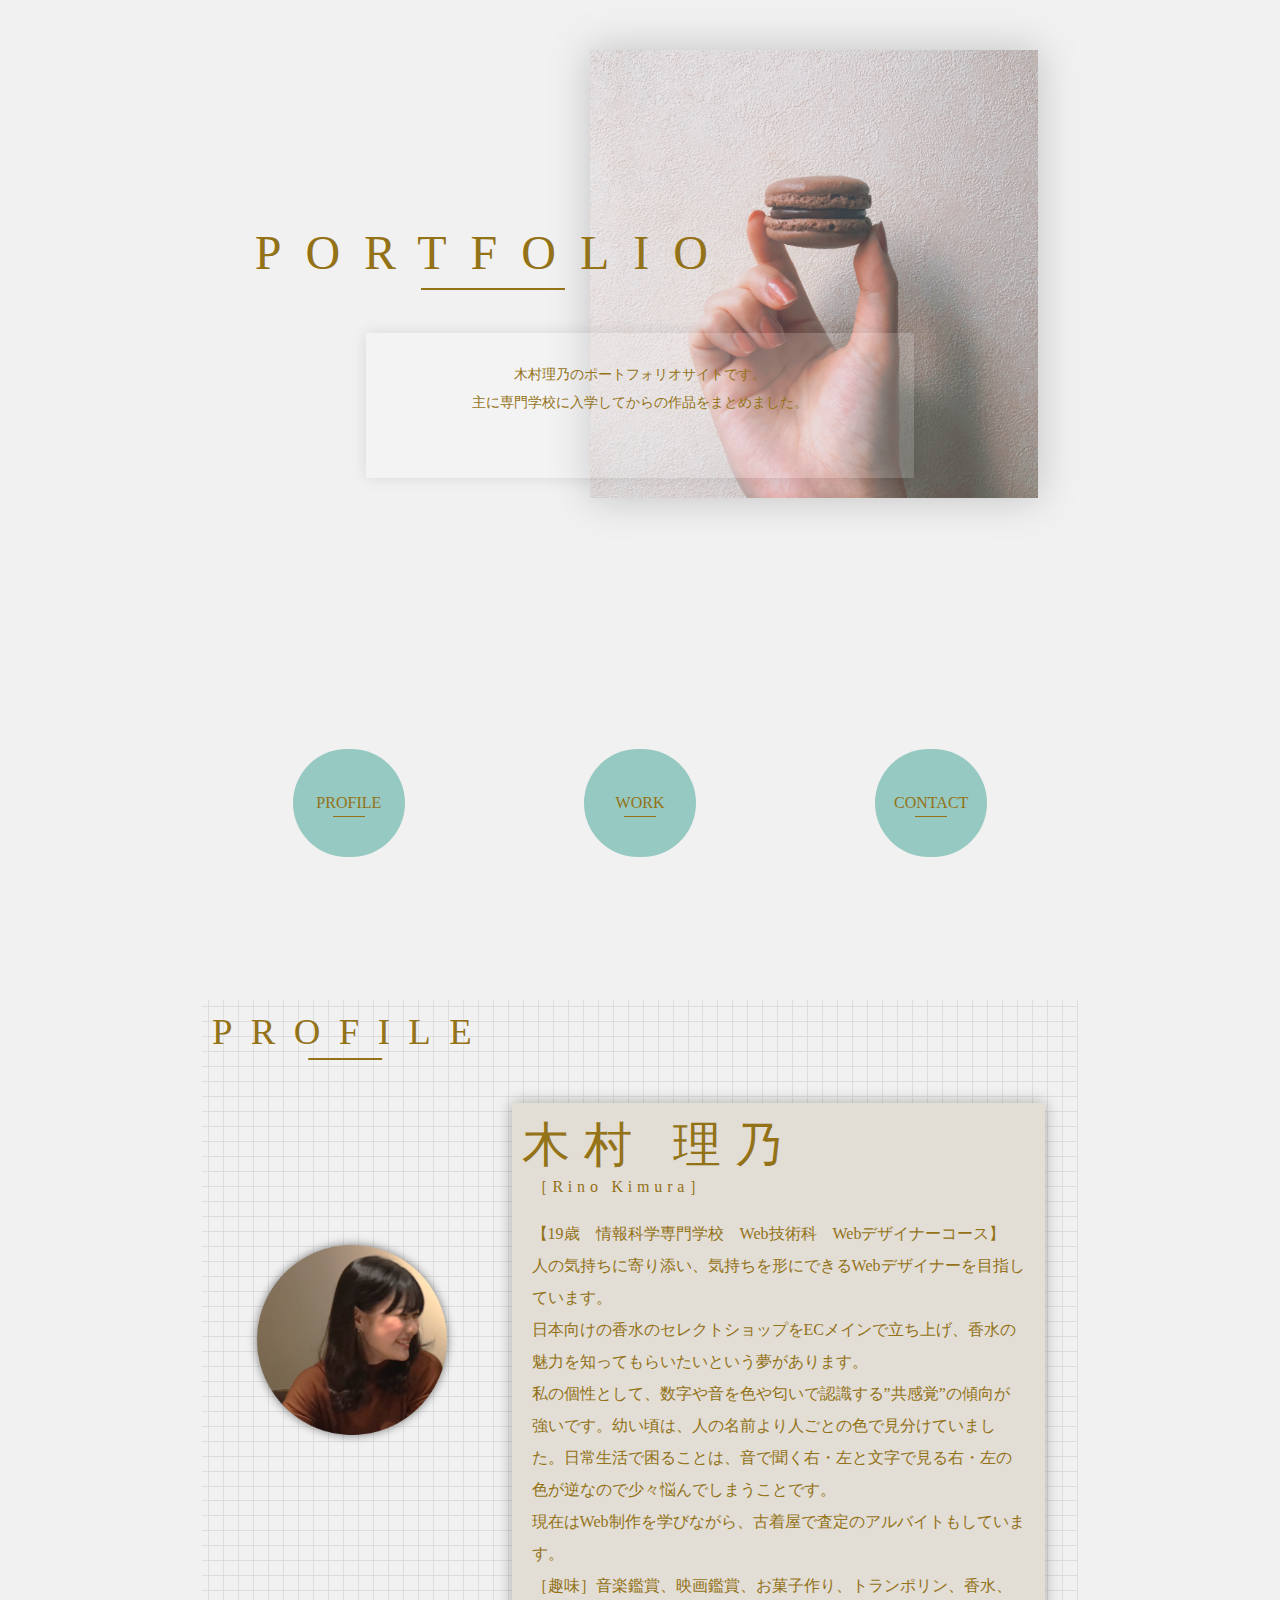
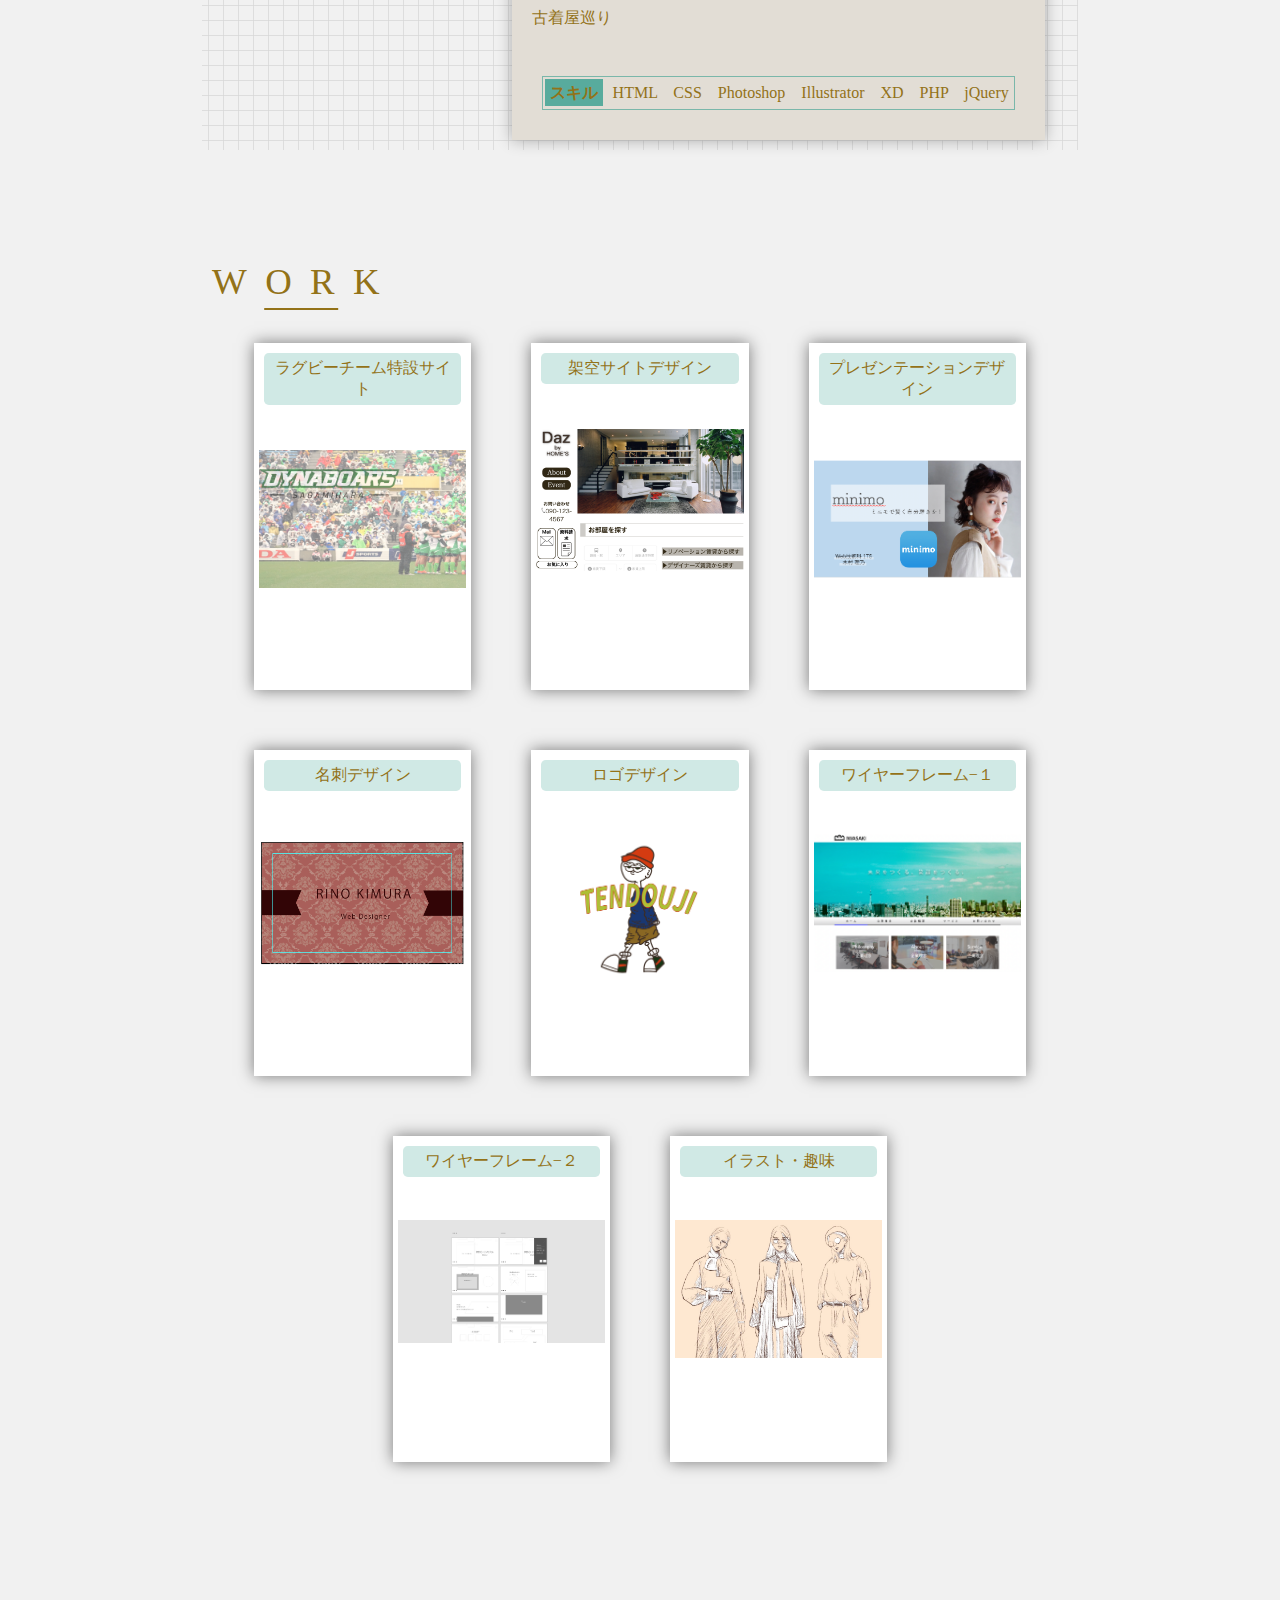
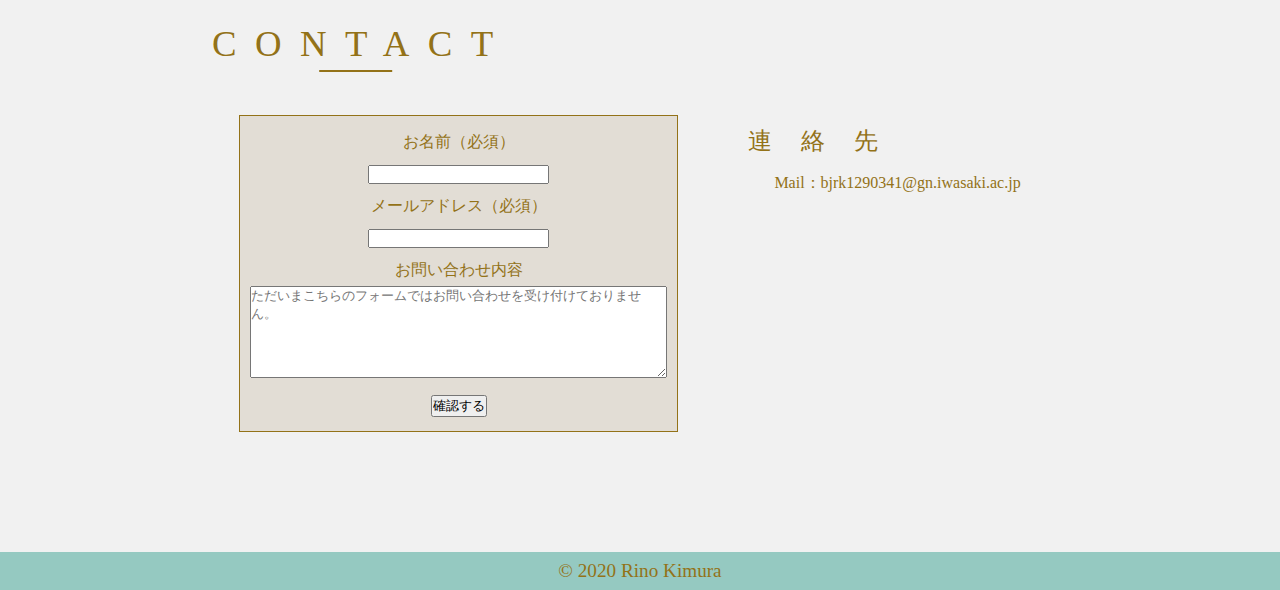
==== commit ccef0490: "Update index.html" ====
--- a/index.html
+++ b/index.html
@@ -70,7 +70,7 @@
                     <p>【19歳　情報科学専門学校　Web技術科　Webデザイナーコース】</p>
                     <p>人の気持ちに寄り添い、気持ちを形にできるWebデザイナーを目指しています。</p>
                     <p>日本向けの香水のセレクトショップをECメインで立ち上げ、香水の魅力を知ってもらいたいという夢があります。</p>
-                    <p>私の個性として、幼い頃から数字や音を色や匂いで認識する”共感覚”を持っています。</p>
+                    <p>私の個性として、数字や音を色や匂いで認識する”共感覚”の傾向が強いです。幼い頃は、人の名前より人ごとの色で見分けていました。日常生活で困ることは、音で聞く右・左と文字で見る右・左の色が逆なので少々悩んでしまうことです。</p>
                     <p>現在はWeb制作を学びながら、古着屋で査定のアルバイトもしています。</p>
                     <p><span>［趣味］</span>音楽鑑賞、映画鑑賞、お菓子作り、トランポリン、香水、古着屋巡り</p><br>
                     <p class="skill"><strong class="min">スキル</strong>HTML　CSS　Photoshop　Illustrator　XD　PHP　jQuery</p>
@@ -133,6 +133,8 @@
                     <hr>
                     <p class="subtitle">■　コンセプト　■</p>
                     <p>「今後のラグビー界を盛り上げるには」「観客動員数を増やすには」といったテーマで意見交換を行い、<strong>“若年層がラグビーを知りたくなるサイト”</strong>というコンセプトで制作を行いました。</p>
+                    <p class="subtitle">■　経緯　■</p>
+                    <p> 1年生の8月に、有志での募集で、先生からのお声がけもあり、立候補して制作させていただくことになりました！</p>
                     <p class="subtitle">■　意識したこと　■</p>
                     <p>実際に練習現場を見学させて頂き、選手に直接取材を行うなど、出来るだけ現場の雰囲気を直接知ることを心がけました。
                         <br>”仕事”として取材からウェブ制作を行ったことで働く自分の姿がはっきりと見え、この制作を通して、Webデザイナーになりたいと思うようになりました。</p>
@@ -179,19 +181,22 @@
             <div class="modal__bg js-modal-close"></div>
             <div class="modal__content">
                 <div class="modal__sub">
-                    <h4>プレゼンスライドデザイン</h4>
+                    <h4>プレゼン資料の制作</h4>
 
                     <p>「ミニモ」（安くサロン予約ができるサービス）のプレゼンテーションのために制作したものです。
                         <br>ヘビーユーザーの私が是非、お勧めしたい部分をわかりやすくまとめました。</p>
                     <hr>
                     <p class="subtitle">■　意識したこと　■</p>
-                    <p>スライドはあくまで補助であり、情報を端的に、効率よく表示することを意識して作りました。
-                        <br>”気付き”を一筋の光のように再現してみたり、言葉とデザインの共通性、再現にも着目し、デザインしました。</p>
-                    <p><a href="presentation.pdf"> PDFで開く</a></p>
-
-                    <aside>制作期間：１週間
-                        使用ソフト：PhotoShop　Illustrator　PowerPoint
-                    </aside>
+                    <p>スライドはあくまで補助であり、情報を端的に、効率よく表示することを意識して作りました。<br>
+                        紙芝居型のプレゼンテーションをすることで視覚的な情報と聴覚的な情報をうまくリンクさせ、興味を引きつけることを目標に制作しました。
+                        <p class="subtitle">■　大変だったこと　■</p>
+                        <p>口頭での補足が多かったので伝えたいことの要点をしぼり、声の表情でプレゼンに緩急をつけることに苦労しました。</p>
+
+                        <p><a href="presentation.pdf"> PDFで開く</a></p>
+
+                        <aside>制作期間：１週間
+                            使用ソフト：PhotoShop　Illustrator　PowerPoint
+                        </aside>
                 </div>
                 <div class="modal__img presen"></div>
             </div>
@@ -205,7 +210,7 @@
                     <p>ウェブデザイナーとして働く自分を想定し、<br>イギリスの紅茶の缶をイメージした名刺をデザインしました。</p>
                     <hr>
                     <p class="subtitle">■　込めた思い　■</p>
-                    <p>デザインは、視覚的なものではありますが色や形などから連想される香りや情景、空気感などを伝えられるものだと思っています。<br>紅茶の缶の蓋を開けて香りを楽しみたいと思うように、名刺を見て、もっと私を知りたいと思っていただけたらいいなという思いでデザインしました。</p>
+                    <p>デザインは、視覚的なものではありますが色や形などから連想される香りや情景、空気感などを伝えられるものだと思っています。<br>紅茶の缶の蓋を開けて香りを楽しみたいと思うように、名刺を見て、もっと私を知りたいと思っていただけきたい！と思ったのでこのデザインにしました。</p>
 
                     <aside>制作期間：２時間程度<br>
                         使用ソフト：Illustrator</aside>
@@ -283,10 +288,11 @@
                         使用ソフト：アイビスペイント</p>
 
                     <p class="subtitle">■　お菓子を作ること　■</p>
-                    <p>特にマカロンが大好きなのですが繊細なお菓子なので完璧に仕上げるのが難しく、試行錯誤しながら、すでに40回はチャレンジしています。<br>温度・湿度を考慮しながら毎度少しずつレシピを変えたり、反省点や次に生かせることをまとめたレシピノートを作っています。</p>
+                    <p>特にマカロンが大好きなのですが繊細なお菓子なので完璧に仕上げるのが難しく、試行錯誤しながら、すでに40回はチャレンジしています。<br>温度・湿度を考慮しながら毎度少しずつレシピを変えたり、反省点や次に生かせることをまとめたレシピノートを作っています。<br>
+                        メインビジュアルの写真は自分で撮影しました！たしか摘まれているのは右奥のあの子・・・！</p>
 
                     <p class="subtitle">■　香水　■</p>
-                    <p>今はまだたくさん持っているわけではありませんが今後、香水のための大きいショーケースを買ってコレクションするのが夢です。<br>この写真はディプティックというブランドの香水です。<br>爽快感がありながらもどこか影のある、物憂げなこの香水の香りを再現するために彩度は低めにしました。</p>
+                    <p>今はまだたくさん持っているわけではありませんが今後、香水のための大きいショーケースを買ってコレクションするのが夢です。<br>この写真はディプティックというブランドの香水です。<br>爽快感がありながらもどこか影のある、物憂げなこの香水の香りを再現するために彩度は低めに写真を加工しました。</p>
                 </div>
                 <div class="modal__img hobby">
                     <img src="img/hobby.JPG" width="400" height="400" alt="">
@@ -313,7 +319,6 @@
                 <div id="adress">
                     <p class="adtitle">連絡先</p>
 
-                    <p class="adcontent">Tel：090 9307 2518</p>
                     <p class="adcontent">Mail：bjrk1290341@gn.iwasaki.ac.jp</p>
 
                 </div>
--- a/css/small.css
+++ b/css/small.css
@@ -1,6 +1,4 @@
 @charset"utf-8";
-
-
 
 /*リセット*/
 * {
@@ -354,10 +352,8 @@
 }
 
 .modal__sub {
-    padding-top: 20%;
     height: 100%;
-    width: 45%;
-    padding: 5px;
+    width: 50%;
     margin: 5px 0px 5px 5px;
     font-family: 'ヒラギノ明朝 Pro W3';
 }
@@ -369,24 +365,23 @@
 }
 
 .subtitle {
-    font-size: .5em;
     text-align: center;
 
 }
 
 #modal01 .modal__sub {
-    padding: 10px;
+    padding: 5px;
 }
 
 
 .modal__sub p {
     line-height: 3em;
     padding: 10px;
-    font-size: 0.3em;
+    font-size: 1px;
+    line-height: 1.3;
 }
 
 .modal__sub p a {
-    font-size: 0.em;
     text-decoration: none;
     color: #937218;
     background-color: rgba(54, 159, 142, 0.23);
@@ -471,7 +466,6 @@
 .xd img {
     width: 90%;
     margin: 10px;
-    height: 70vh;
 }
 
 .hobby {
@@ -480,7 +474,8 @@
 
 .hobby img {
     width: 100%;
-    height: 30%;
+    height: 22%;
+    margin: 30px 0px;
 }
 
 
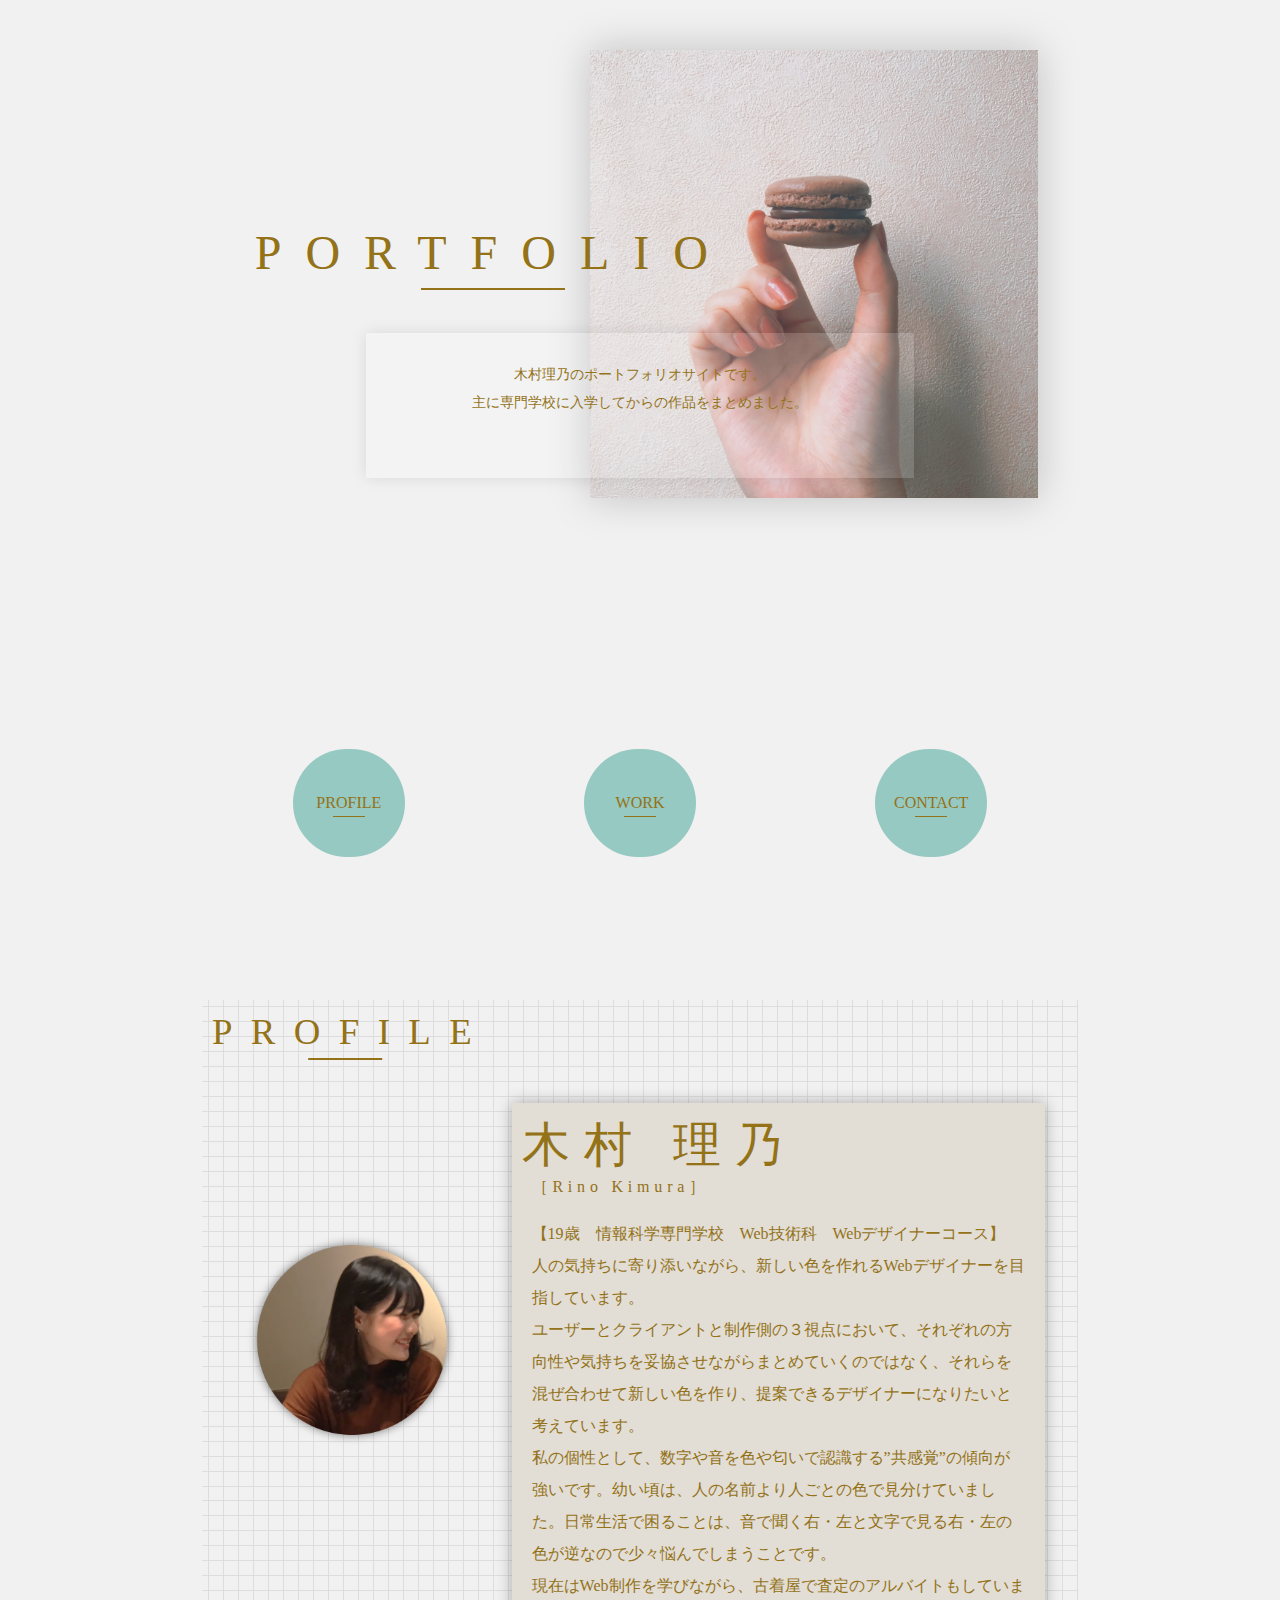
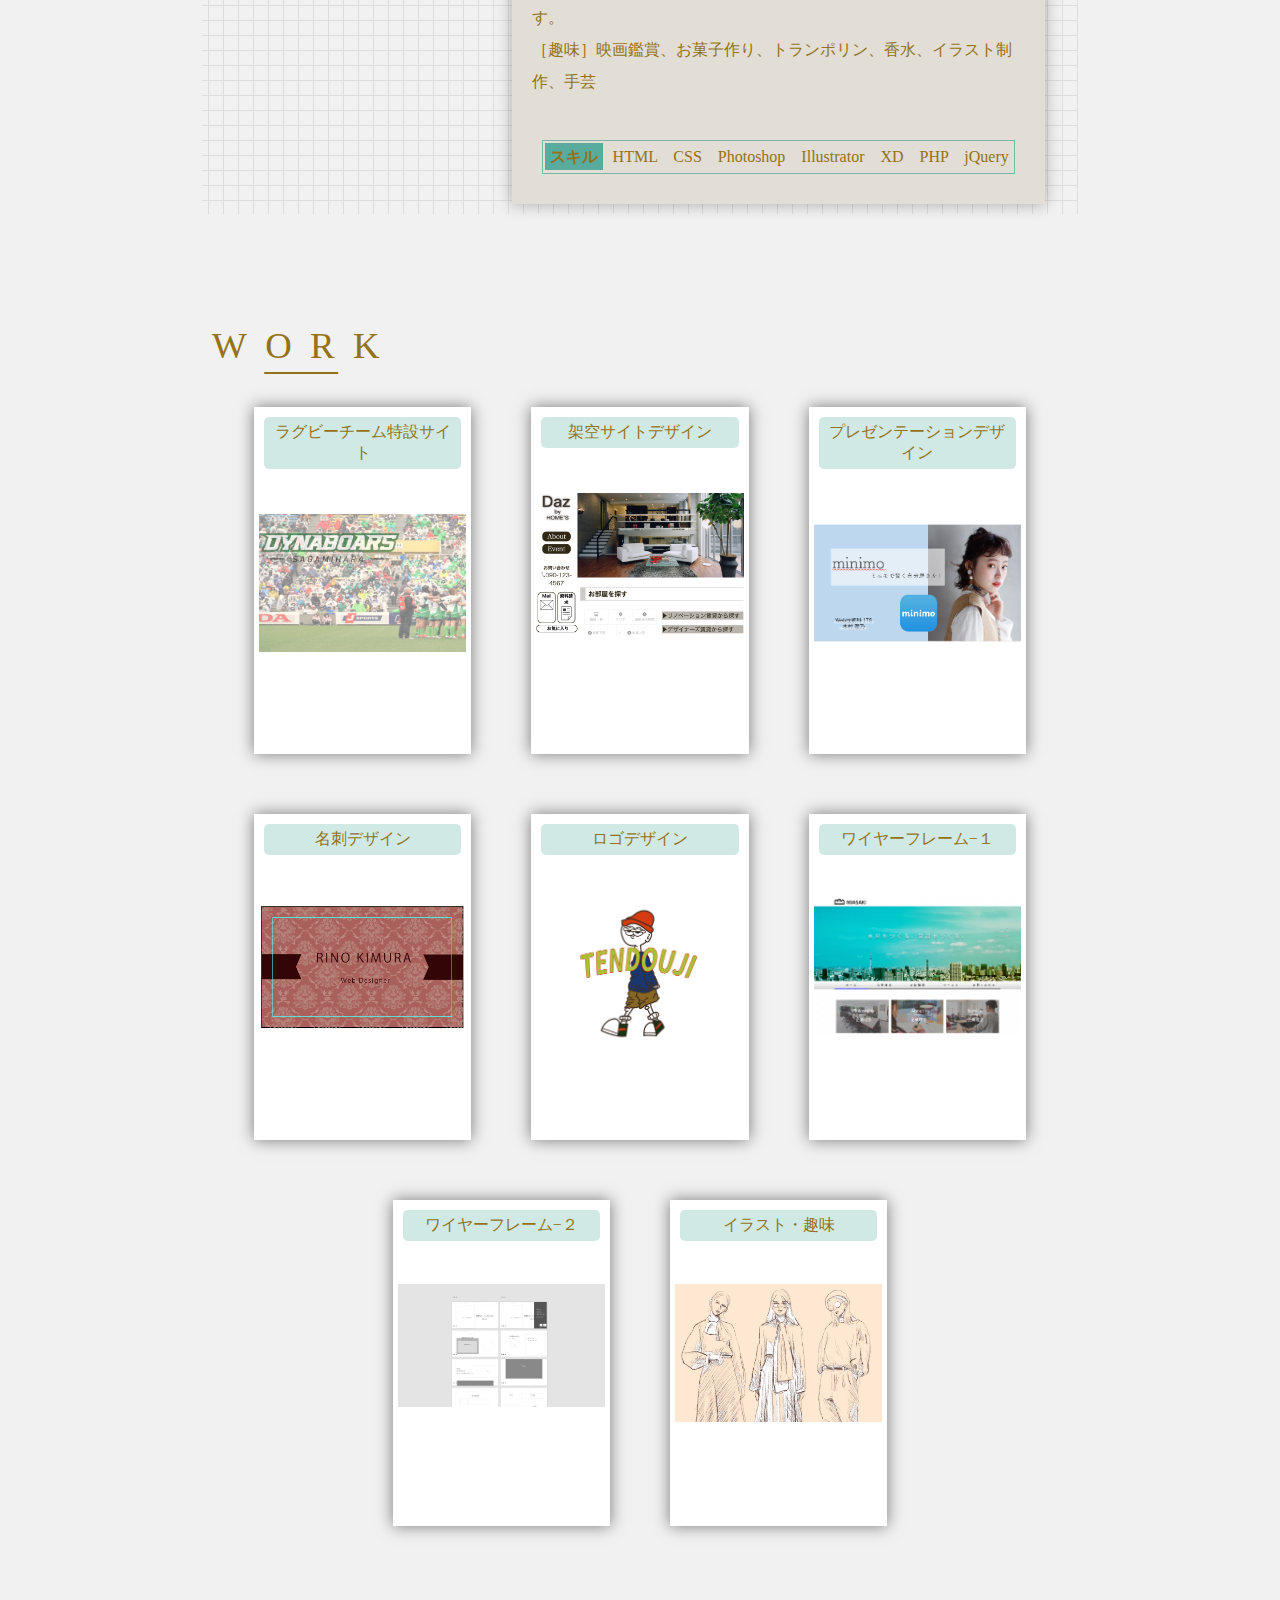
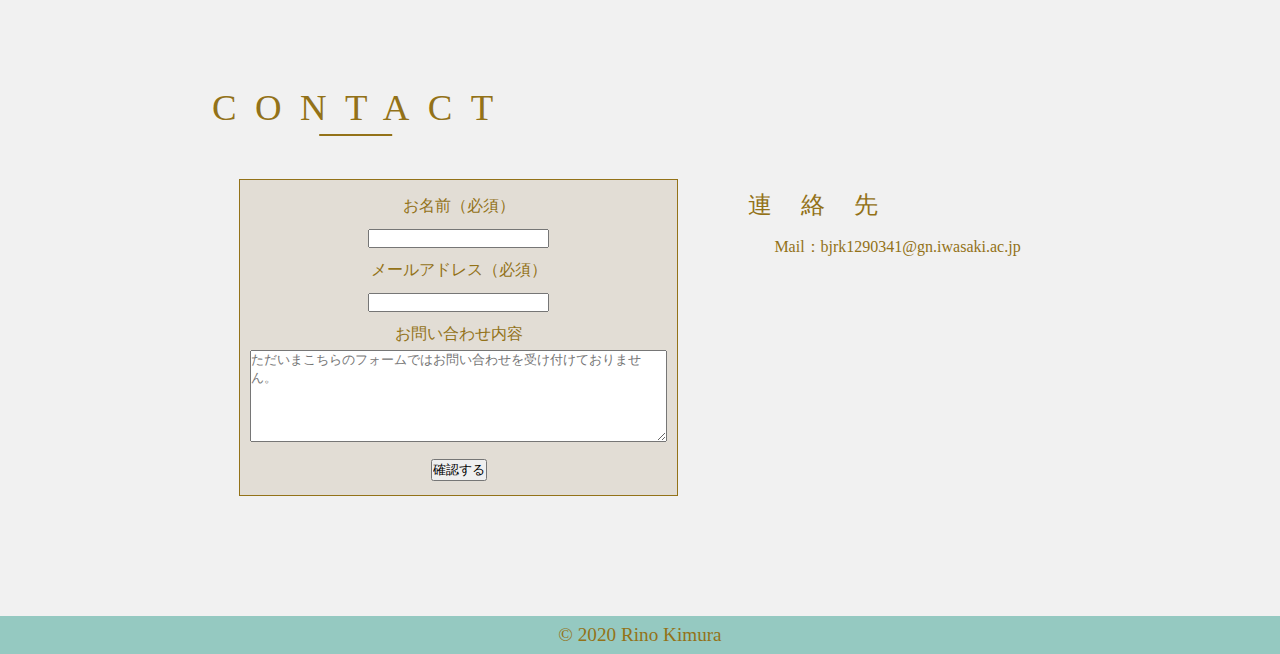
==== commit d12e1695: "Update index.html" ====
--- a/index.html
+++ b/index.html
@@ -6,9 +6,9 @@
     <title>PORTFOLIO</title>
     <meta name="viewport" content="width=device-width, initial-scale=1.0, maximum-scale=1.0, minimum-scale=1.0">
 
-    <link rel="stylesheet" href="css/style.css" media="screen and (min-width:1024px)">
-    <link rel="stylesheet" href="css/medium.css" media="screen and (min-width:480px) and (max-width:1024px)">
-    <link rel="stylesheet" href="css/small.css" media="screen and (max-width:480px)">
+    <link rel="stylesheet" href="css/style.css?2019073101" media="screen and (min-width:1024px)">
+    <link rel="stylesheet" href="css/medium.css?2019073101" media="screen and (min-width:480px) and (max-width:1024px)">
+    <link rel="stylesheet" href="css/small.css?2019073101" media="screen and (max-width:480px)">
 
     <script type="text/javascript" src="js/jquery-3.2.1.min.js"></script>
     <script type="text/javascript">
@@ -68,11 +68,11 @@
                 <p class="ruby">［Rino Kimura］</p>
                 <section>
                     <p>【19歳　情報科学専門学校　Web技術科　Webデザイナーコース】</p>
-                    <p>人の気持ちに寄り添い、気持ちを形にできるWebデザイナーを目指しています。</p>
-                    <p>日本向けの香水のセレクトショップをECメインで立ち上げ、香水の魅力を知ってもらいたいという夢があります。</p>
+                    <p>人の気持ちに寄り添いながら、新しい色を作れるWebデザイナーを目指しています。</p>
+                    <p>ユーザーとクライアントと制作側の３視点において、それぞれの方向性や気持ちを妥協させながらまとめていくのではなく、それらを混ぜ合わせて新しい色を作り、提案できるデザイナーになりたいと考えています。</p>
                     <p>私の個性として、数字や音を色や匂いで認識する”共感覚”の傾向が強いです。幼い頃は、人の名前より人ごとの色で見分けていました。日常生活で困ることは、音で聞く右・左と文字で見る右・左の色が逆なので少々悩んでしまうことです。</p>
                     <p>現在はWeb制作を学びながら、古着屋で査定のアルバイトもしています。</p>
-                    <p><span>［趣味］</span>音楽鑑賞、映画鑑賞、お菓子作り、トランポリン、香水、古着屋巡り</p><br>
+                    <p><span>［趣味］</span>映画鑑賞、お菓子作り、トランポリン、香水、イラスト制作、手芸</p><br>
                     <p class="skill"><strong class="min">スキル</strong>HTML　CSS　Photoshop　Illustrator　XD　PHP　jQuery</p>
                 </section>
             </div>
--- a/css/style.css
+++ b/css/style.css
@@ -243,6 +243,7 @@
     width: 26%;
     margin: 30px;
     box-shadow: 0px 0px 15px rgba(0, 0, 0, .5);
+    cursor: pointer;
 }
 
 .content-box p {
--- a/css/medium.css
+++ b/css/medium.css
@@ -244,6 +244,7 @@
     width: 40%;
     margin: 10px;
     box-shadow: 0px 0px 15px rgba(0, 0, 0, .5);
+    cursor: pointer;
 }
 
 .content-box p {
--- a/css/small.css
+++ b/css/small.css
@@ -245,6 +245,7 @@
     width: 40%;
     margin: 10px;
     box-shadow: 0px 0px 15px rgba(0, 0, 0, .5);
+    cursor: pointer;
 }
 
 .content-box p {
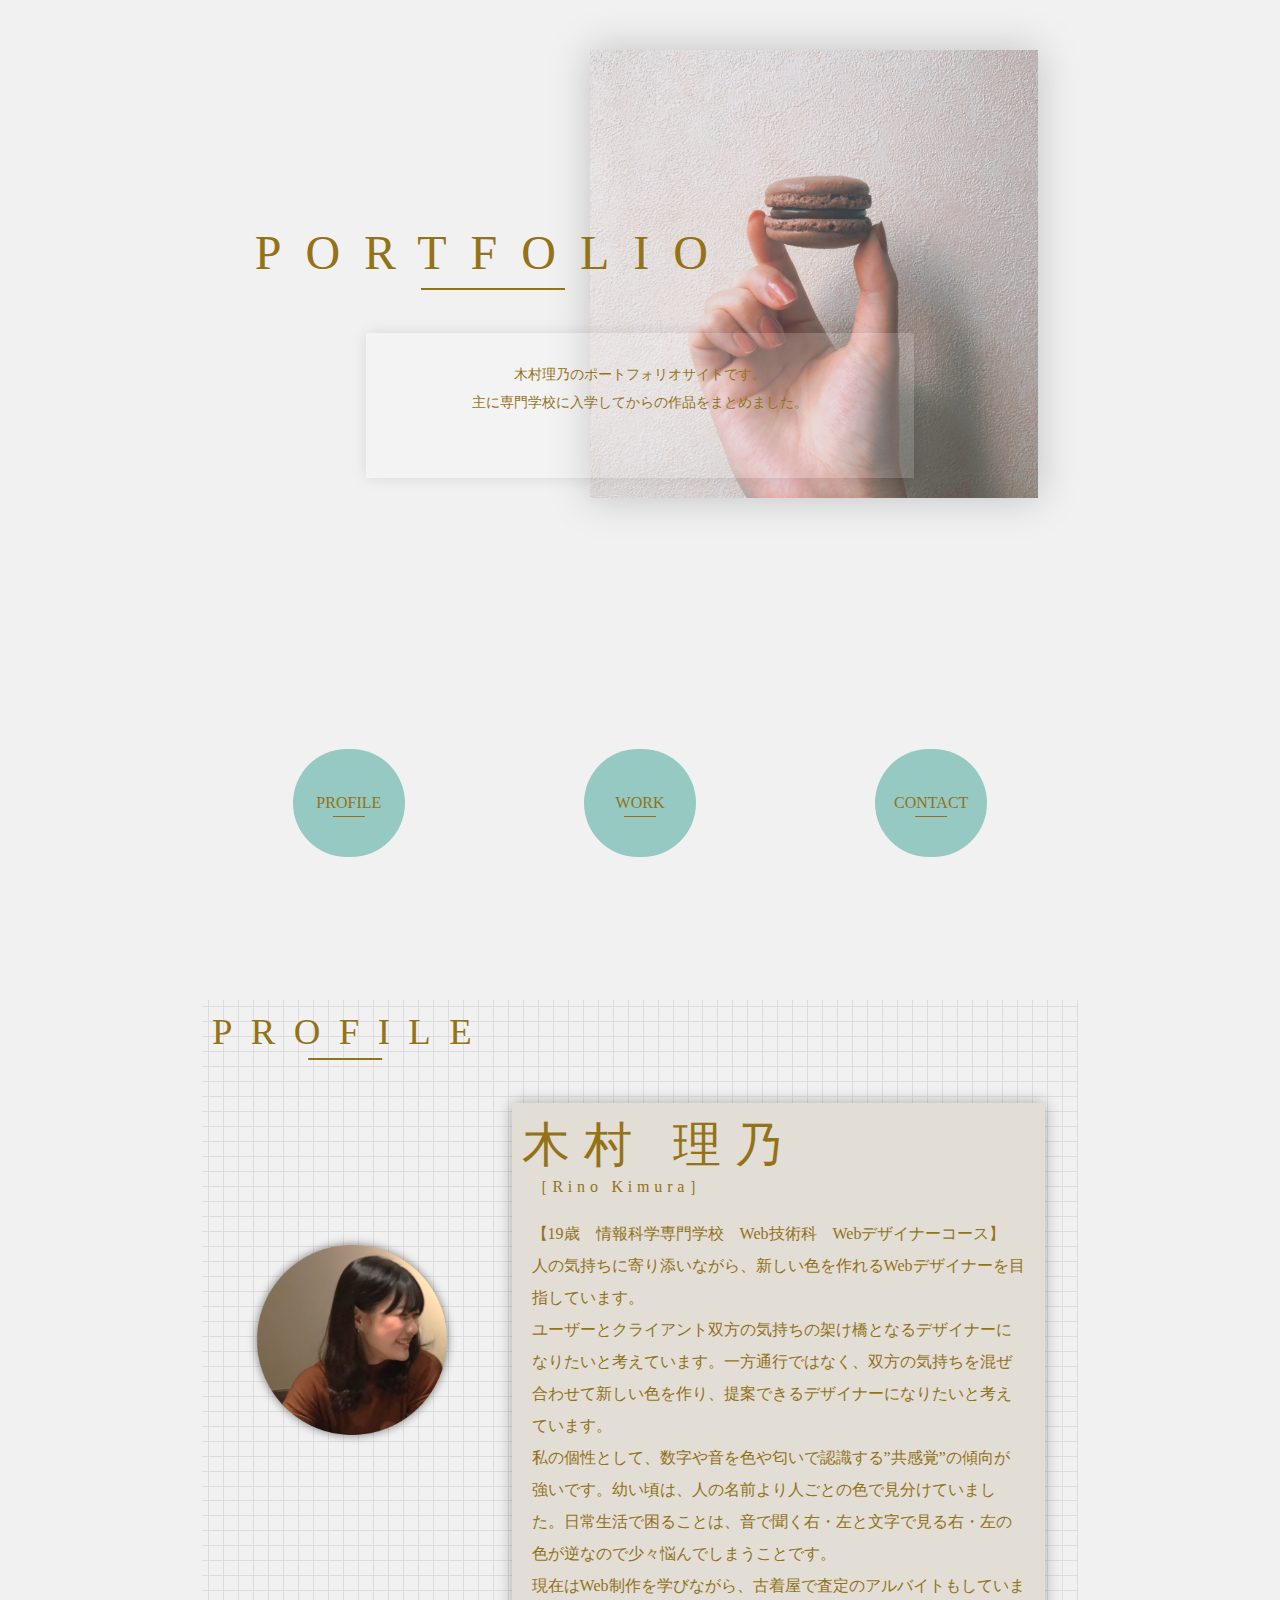
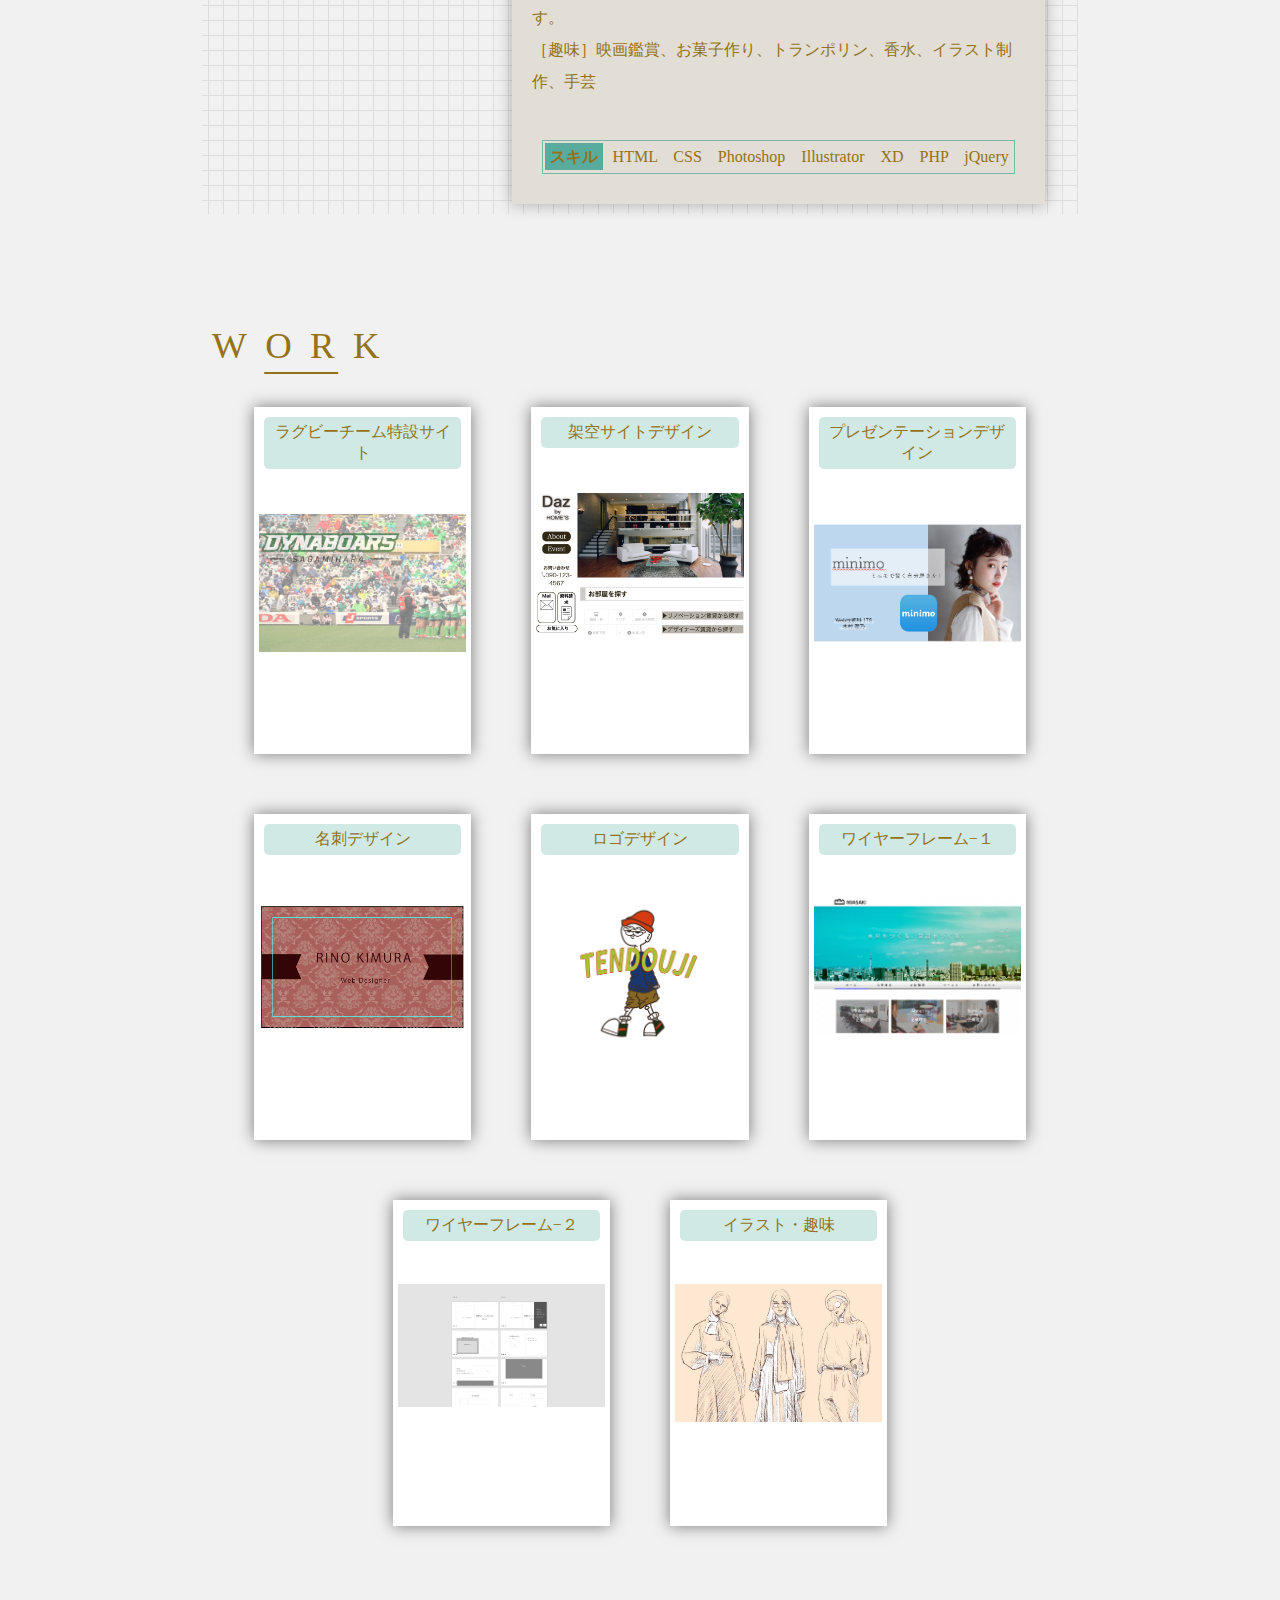
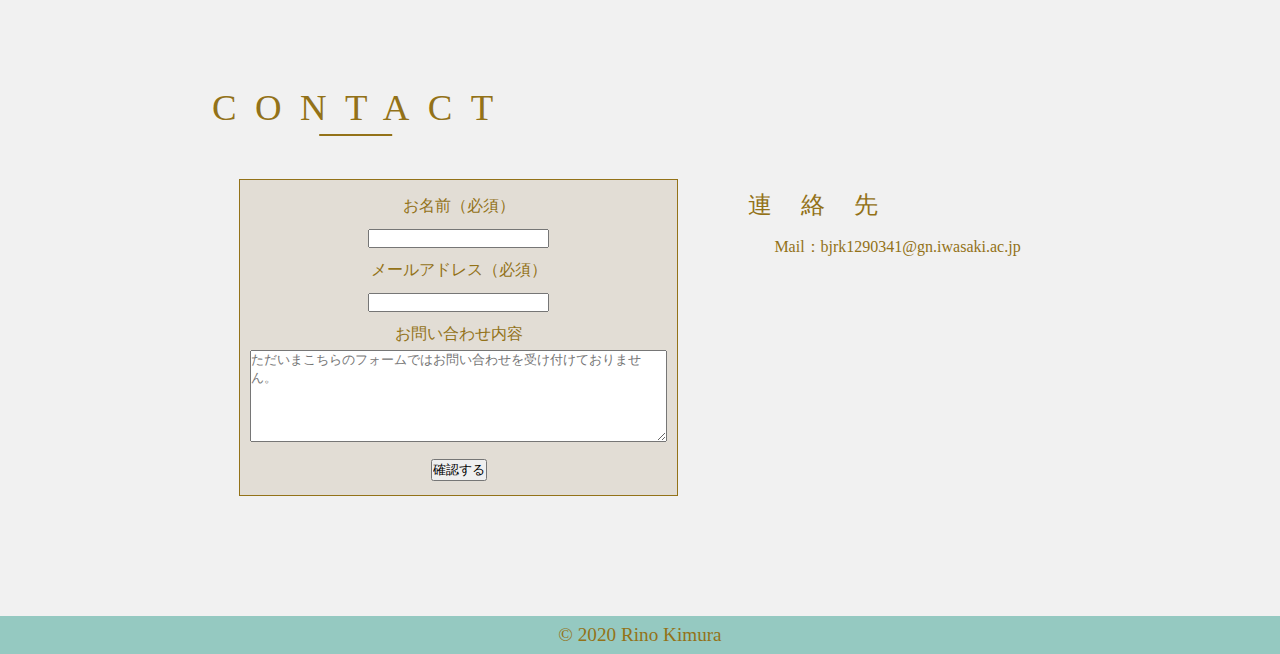
==== commit 713abc8c: "Update index.html" ====
--- a/index.html
+++ b/index.html
@@ -69,7 +69,7 @@
                 <section>
                     <p>【19歳　情報科学専門学校　Web技術科　Webデザイナーコース】</p>
                     <p>人の気持ちに寄り添いながら、新しい色を作れるWebデザイナーを目指しています。</p>
-                    <p>ユーザーとクライアントと制作側の３視点において、それぞれの方向性や気持ちを妥協させながらまとめていくのではなく、それらを混ぜ合わせて新しい色を作り、提案できるデザイナーになりたいと考えています。</p>
+                    <p>ユーザーとクライアント双方の気持ちの架け橋となるデザイナーになりたいと考えています。一方通行ではなく、双方の気持ちを混ぜ合わせて新しい色を作り、提案できるデザイナーになりたいと考えています。</p>
                     <p>私の個性として、数字や音を色や匂いで認識する”共感覚”の傾向が強いです。幼い頃は、人の名前より人ごとの色で見分けていました。日常生活で困ることは、音で聞く右・左と文字で見る右・左の色が逆なので少々悩んでしまうことです。</p>
                     <p>現在はWeb制作を学びながら、古着屋で査定のアルバイトもしています。</p>
                     <p><span>［趣味］</span>映画鑑賞、お菓子作り、トランポリン、香水、イラスト制作、手芸</p><br>
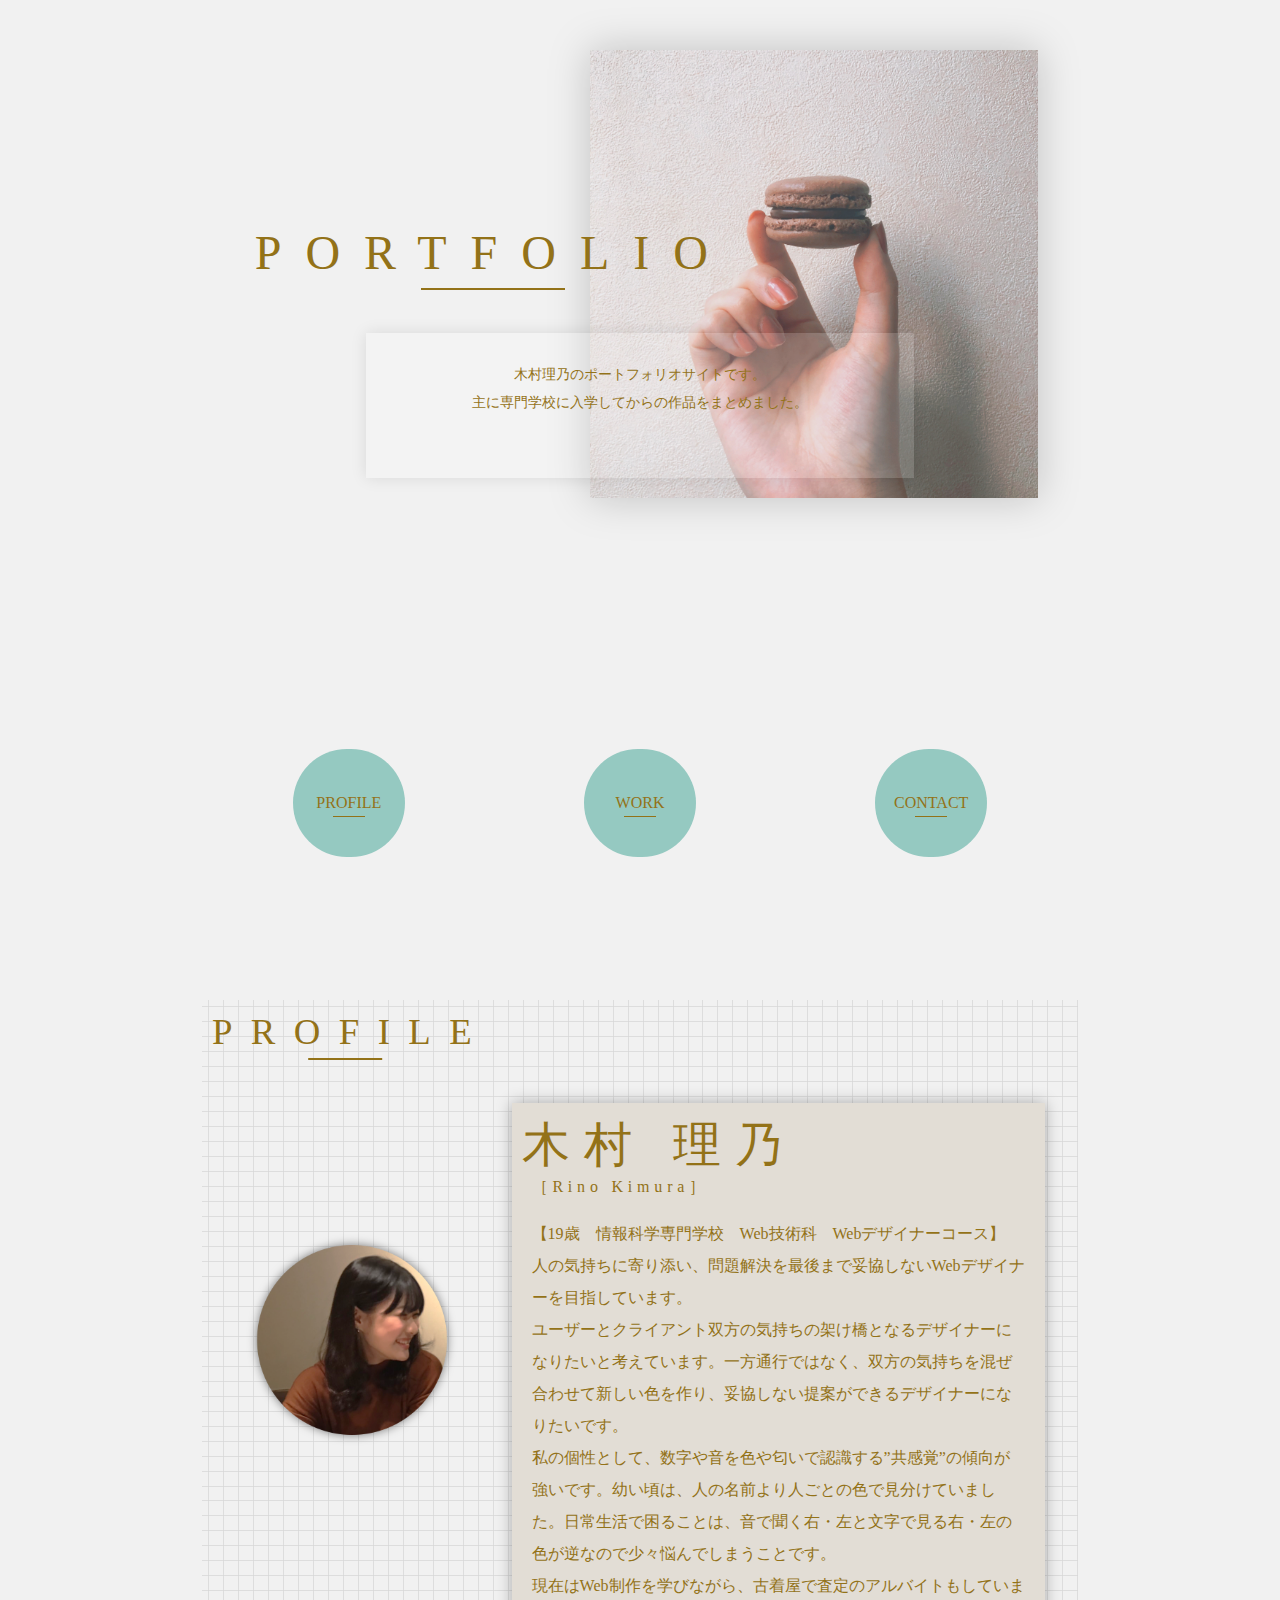
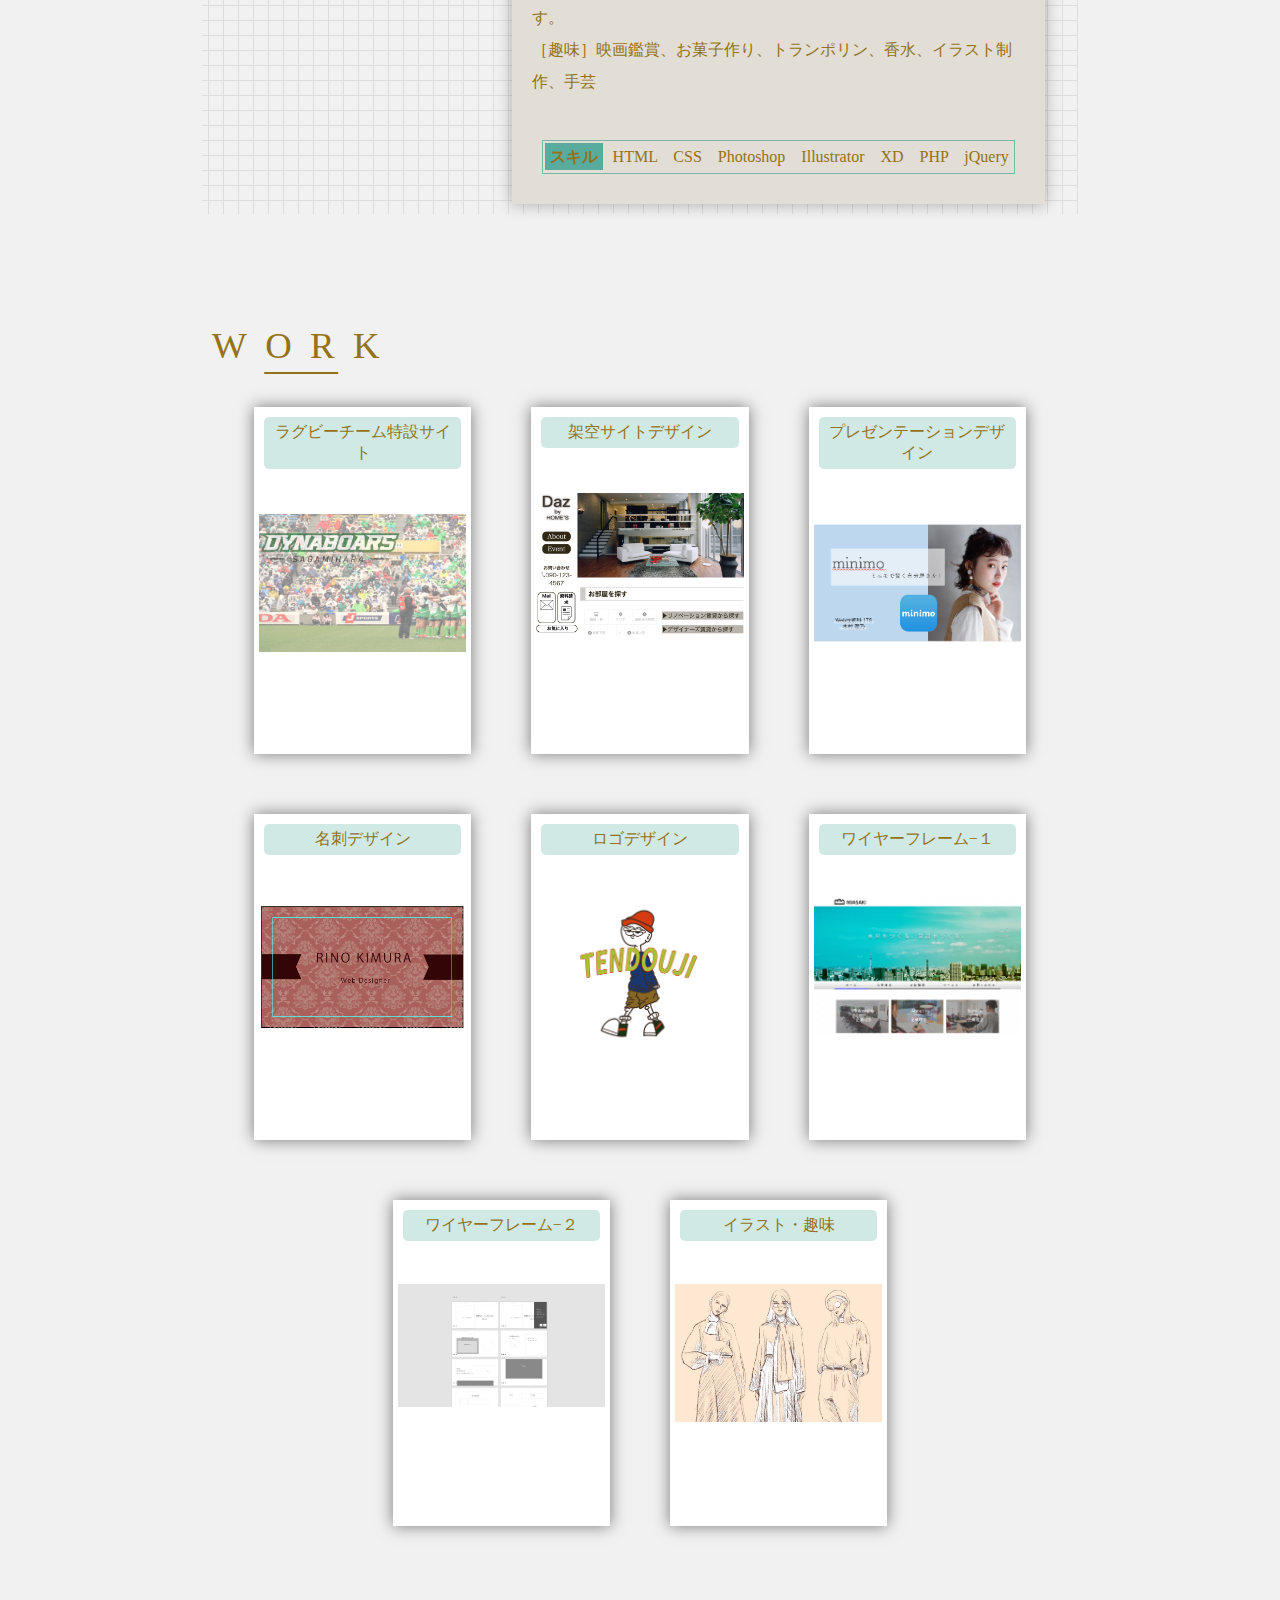
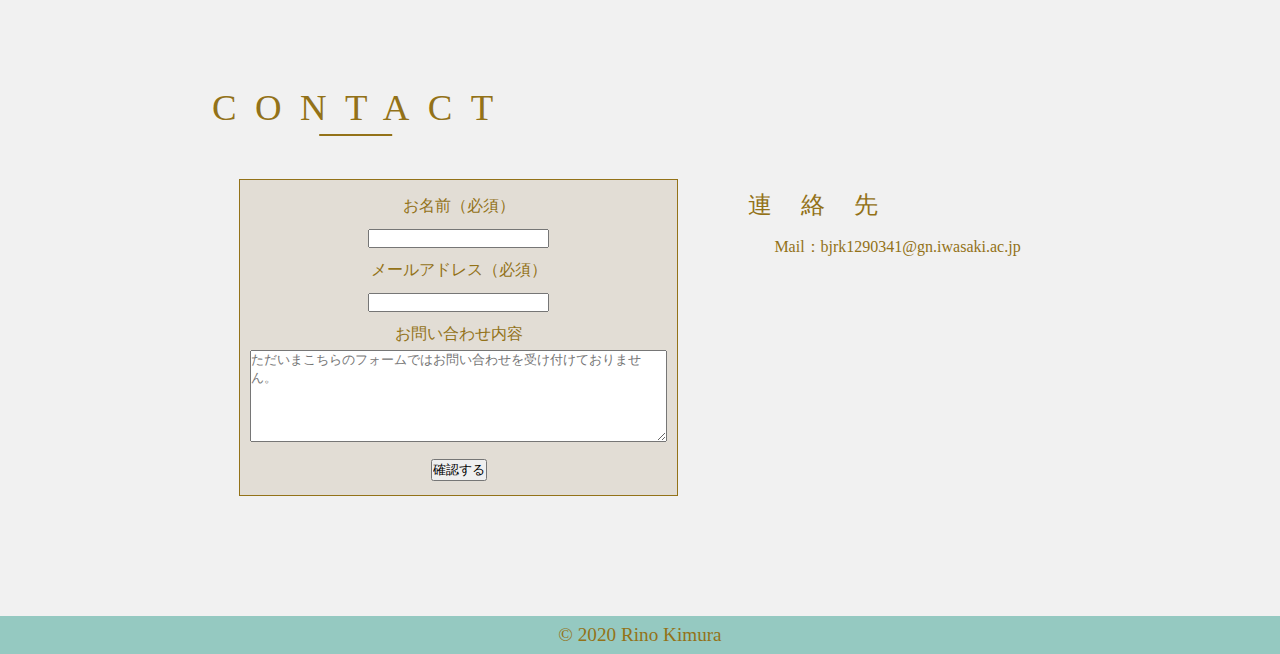
==== commit f4d9141b: "Update index.html" ====
--- a/index.html
+++ b/index.html
@@ -68,8 +68,8 @@
                 <p class="ruby">［Rino Kimura］</p>
                 <section>
                     <p>【19歳　情報科学専門学校　Web技術科　Webデザイナーコース】</p>
-                    <p>人の気持ちに寄り添いながら、新しい色を作れるWebデザイナーを目指しています。</p>
-                    <p>ユーザーとクライアント双方の気持ちの架け橋となるデザイナーになりたいと考えています。一方通行ではなく、双方の気持ちを混ぜ合わせて新しい色を作り、提案できるデザイナーになりたいと考えています。</p>
+                    <p>人の気持ちに寄り添い、問題解決を最後まで妥協しないWebデザイナーを目指しています。</p>
+                    <p>ユーザーとクライアント双方の気持ちの架け橋となるデザイナーになりたいと考えています。一方通行ではなく、双方の気持ちを混ぜ合わせて新しい色を作り、妥協しない提案ができるデザイナーになりたいです。</p>
                     <p>私の個性として、数字や音を色や匂いで認識する”共感覚”の傾向が強いです。幼い頃は、人の名前より人ごとの色で見分けていました。日常生活で困ることは、音で聞く右・左と文字で見る右・左の色が逆なので少々悩んでしまうことです。</p>
                     <p>現在はWeb制作を学びながら、古着屋で査定のアルバイトもしています。</p>
                     <p><span>［趣味］</span>映画鑑賞、お菓子作り、トランポリン、香水、イラスト制作、手芸</p><br>
